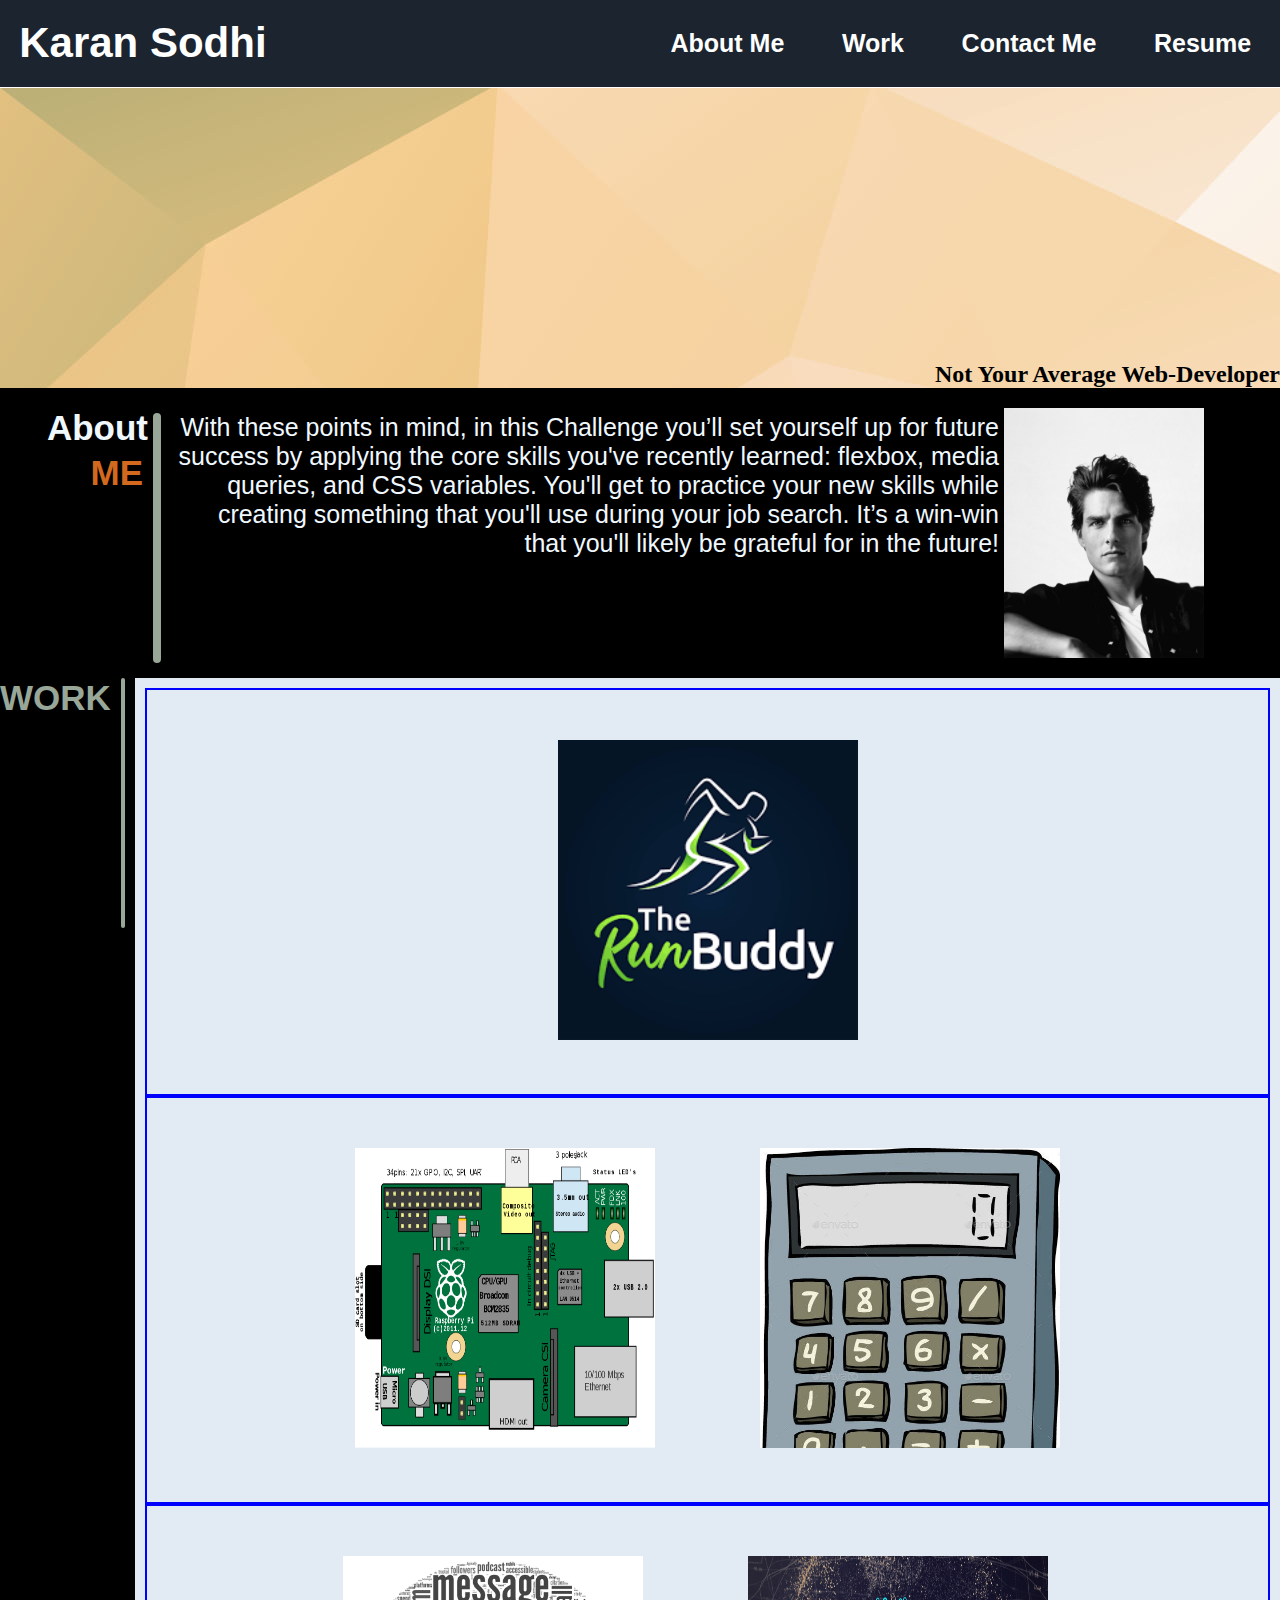
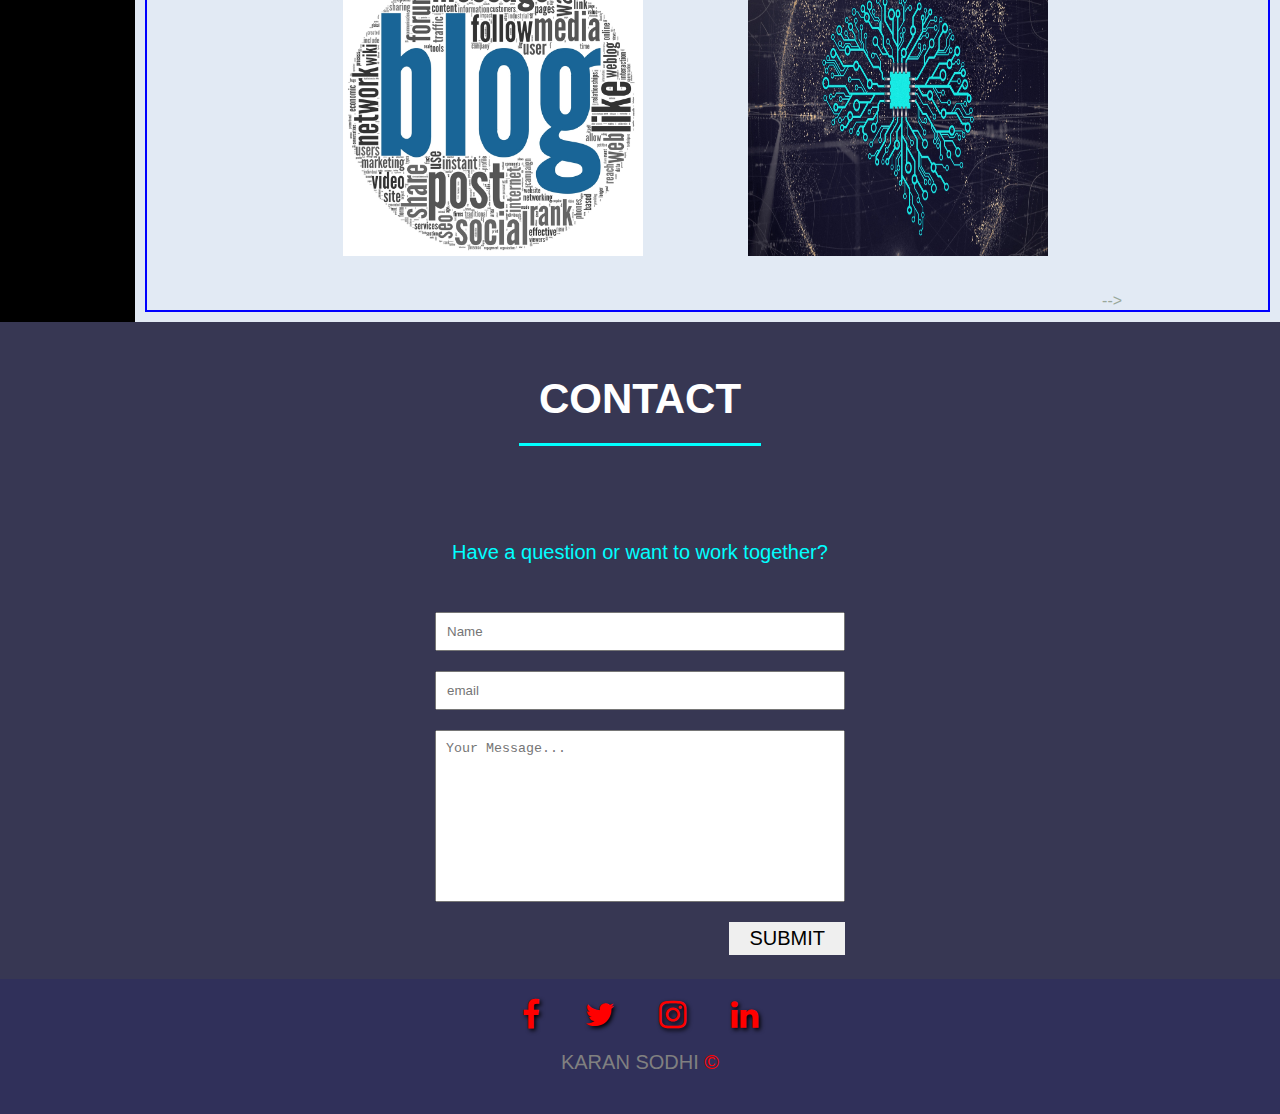
==== index.html @ 9d52601f "added images in work section" ====
<!DOCTYPE html>
<html lang="en">
<head>
    <meta charset="UTF-8">
    <meta http-equiv="X-UA-Compatible" content="IE=edge">
    <meta name="viewport" content="width=device-width, initial-scale=1.0">
    <title>Karan Sodhi</title>
    <link rel="stylesheet" href="https://cdnjs.cloudflare.com/ajax/libs/font-awesome/4.7.0/css/font-awesome.min.css">
    <link rel="stylesheet" href="assets/css/styles.css">

</head>
<body>
    <!--header section starts here-->
    <header>
        <h1 class="name">Karan Sodhi</h1>
        
        <!--hamburger menu which only shows up when in a small screen like a phone-->
        <a href="#" class="hamburger-menu">
            <span class="bar"></span>
            <span class="bar"></span>
            <span class="bar"></span>
        </a>

        <nav class="navbar-links">
            <ul>
                <li>
                    <a href="#aboutme" id="aboutme1">About Me</a>
                </li>
                <li> 
                    <a href="#work" id="work1">Work</a>
                </li>
                <li>
                    <a href="#contact" id="contact1">Contact Me</a>
                </li>
                <li>
                    <a href="#resume" id="resume1">Resume</a>
                </li>
            </ul>
        </nav>
    
    </header>

    <!--section where all the navigation parts will be-->
    <section class="flex-sections">

        <!--HERO IMAGE -->
        <div class="hero">
            <!--cool subtitle aligned on the bottom right corner 
            and becomes centered on small devices-->
            <h2>Not Your Average Web-Developer</h2>
            
        </div>

        <!--about-me segment-->
        
        
        <div class="bio-section" id="aboutme">
                
                <h2>About <span>ME</span></h2>
                
                <span class="vertical-border bio">

                </span>

                <div class="image_plus_bio">
                    <div class="bio-in-bio">
                        <p>
                            With these points in mind, in this Challenge you’ll set 
                            yourself up for future success by applying the core skills
                            you've recently learned: flexbox, media queries, and CSS
                            variables. You'll get to practice your new skills while 
                            creating something that you'll use during your job search. 
                            It’s a win-win that you'll likely be grateful for in the future!
                            </p>
                    </div>
                    <div class="image">
                        <img src="assets/image/tomcruise.png" 
                        alt="karan sodhi image"
                        height="250" width="200">
                    </div>
                </div>
            
        </div>
        
        
        
        <article class="work-flex-container" id="work">
            
            <h2>WORK </h2>
                
            <span class="vertical-border work"></span>

            <div class="work-images">

                <div>
                    <img src="assets/image/runbuddy.png" alt="image1" class="image1">
                </div>
                <div class="row-images">
                    <img src="assets/image/raspberry.png" alt="image1" class="smallImg">
                    <img src="assets/image/calculator.jpg" alt="image1" class="smallImg">
                   
                </div>
                <div class="row-images">
                    <img src="assets/image/blog.jpg" alt="image1" class="smallImg">
                    <img src="assets/image/AI.jpg" alt="image1" class="smallImg"> -->
                 
                </div>
          
            </div>

        </article> 

        
        <!--
        <article class="resume-flex-container" id="resume">
            <h2>RESUME</h2>
            <p>
                With these points in mind, in this Challenge you’ll set 
                yourself up for future success by applying the core skills
                you've recently learned: flexbox, media queries, and CSS
                variables. You'll get to practice your new skills while 
                creating something that you'll use during your job search. 
                It’s a win-win that you'll likely be grateful for in the future!
            </p>
        </article> -->

        <article class="contact-flex-container" id="contact"><!--contact-me segment-->
            <h2>CONTACT</h2>
            <div></div>
            <p>Have a question or want to work together?</p>
            
            
            <form action="" class="form-container form-contact">
                <input type="text" placeholder="Name">
                <input type="email" placeholder="email">
                <textarea name="message" style="resize: none;" id="message" cols="53" rows="10" placeholder="Your Message..."></textarea>
                <button class="submit">SUBMIT</button>   
            </form>
            
        </article>
    </section>

    <!--footer section starts here-->
    <footer>
        
        

        <div class="social-icons">
            <i class="fa fa-facebook" style="font-size: 32px;" ></i>
            <i class="fa fa-twitter" style="font-size: 32px;" ></i>
            <i class="fa fa-instagram" style="font-size: 32px;" ></i>
            <i class="fa fa-linkedin" style="font-size: 32px;" ></i>
        </div>

        <p>KARAN SODHI <span>©</span></p>
    </footer>

    <script src="assets/js/index.js"></script>
</body>
</html>
---- assets/css/styles.css ----
:root {
  --header-size: ;
}
* {
  padding: 0;
  margin: 0;
  box-sizing: border-box;
}
html {
  scroll-behavior: smooth;
}
body {
  background-color: black;
  color: #99a799;
  font-family: Helvetica;
}
/**HEADER STYLING BEGINS HERE!!!***/
header {
  display: flex;
  justify-content: space-between;
  background-color: #1b242f;
  color: white;
  align-items: center;
  position: sticky;
  top: 0;
  border-bottom: 1px solid white;
}
.name {
  font-size: 42px;
  padding: 1.2rem;
}
/**HAMBURGER-MENU GENERATION and STYLING**/
.hamburger-menu {
  display: none;
  width: 35px;
  height: 26px;
  position: absolute;
  top: 1.9rem;
  right: 1rem;
  flex-direction: column;
  justify-content: space-between;
}

.bar {
  height: 6px;
  width: 100%;
  background-color: white;
  border-radius: 10px;
}

.navbar-links ul {
  display: flex;
  margin: 0;
  padding: 0;
}
.navbar-links li {
  list-style: none;
  font-size: 25px;
}
.navbar-links a {
  text-decoration: none;
  color: white;
  display: block;
  padding: 1.8rem;
  font-weight: bolder;
}
.navbar-links li a:hover {
  color: #e31b6d;
}
.navbar {
  display: flex;
  flex-direction: column;
  background-color: grey;
  height: 15px;
  width: 20px;
}
.navbar-links li:active {
  color: green;
}

/**SECTIONS STYLING BEGINS HERE!!***/

.hero {
  background-image: url("../image/hero.jpg");
  height: 300px;
  display: flex;
  justify-content: flex-end;
  align-items: flex-end;
  width: 100%;
}

.hero h2 {
  color: #000000;
  font-family: papyrus;
}

.abt-me-flex-container {
  display: flex;
  padding: 20px;
  justify-content: space-between;
}

/**WORK SECTION STYLING!!!**/
.work-flex-container h2 {
  font-size: 35px;
  text-align: right;
  flex-basis: 13%;
}
.work-images {
  display: flex;
  justify-content: space-between;
  background: #e2eaf4;
  padding: 10px;
  flex-wrap: wrap;
}
.work-images > * {
  flex: 1 1 100%;
  border: 2px solid blue;
  text-align: center;
}

.image1,
.smallImg {
  width: 300px;
  height: 300px;
  margin: 50px;
}
.work-flex-container {
  scroll-margin-top: 95px;
  display: flex;
}

/**WORK SECTION STYLING ENDS HERE!!!***/
.contact-flex-container,
.resume-flex-container {
  height: 88vh;
  scroll-margin-top: 95px;
  display: flex;
  flex-flow: column;
  justify-content: center;
  background-color: #1b242f;
  color: white;
}
.flex-sections {
  display: flex;
  flex-direction: column;
  align-items: center;
}
.bio-section {
  display: flex;
  color: aliceblue;
  scroll-margin-top: 95px;
  justify-content: space-around;
  height: 100%;
  margin-top: 10px;
  padding: 10px;
  flex: 1;
}
.bio-section h2 {
  font-size: 35px;
  text-align: right;
  flex: 1;
}

.bio-section span {
  display: block;
  color: chocolate;
  margin: 5px;
}
.bio-in-bio {
  font-size: 25px;
  display: flex;
  justify-content: center;
  text-align: right;
  width: 75%;
  margin: 5px;
}
.image_plus_bio {
  display: flex;
  flex: 8;
  text-align: center;
}
.vertical-border {
  width: 8px;
  height: 250px;
  background-color: #99a799;
  margin: 0 10px 0 10px;
  border-radius: 10px;
}

/**contact styling begins here**/
.contact-flex-container {
  align-items: center;
  justify-content: space-around;
  background-color: #373753;
  height: 73vh;
  width: 100%;
}
.contact-flex-container h2 {
  font-size: 42px;
  margin-top: 10px;
  padding: 20px;
  border-bottom: 3px solid aqua;
}
.contact-flex-container p {
  color: aqua;
  font-size: 20px;
}
.form-contact {
  display: flex;
  flex-direction: column;
  align-items: flex-end;
}
.form-contact input,
textarea {
  margin-bottom: 20px;
  padding: 10px;
  width: 410px;
  display: block;
}
.form-container {
  text-align: center;
}
.submit {
  font-size: 20px;
  padding: 5px 20px 5px 20px;
  border: none;
}
.submit:hover {
  background-color: #e31b6d;
  color: white;
}

/**FOOTER STYLING**/
footer {
  text-align: center;
  height: 15vh;
  background-color: #30305a;
}

.fa {
  padding: 20px;
  color: red;
  text-shadow: 2px 2px 4px #000000;
}
footer p {
  color: grey;
  font-size: 20px;
}
footer span {
  color: red;
}
/***MEDIA QUERIES GO HERE!!!***/
@media (max-width: 940px) {
  .hamburger-menu {
    display: flex;
    color: yellow;
  }

  .navbar-links {
    width: 100%;
    display: none;
  }
  header {
    flex-direction: column;
    align-items: flex-start;
  }
  .navbar-links ul {
    flex-flow: column;
    width: 100%;
    text-align: center;
  }
  .navbar-links a {
    padding: 0.5rem 1rem;
  }
  .navbar-links.active {
    display: flex;
  }
}
@media (max-width: 850px) {
  .bio-section {
    width: 85%;
    flex-direction: column;
    align-items: center;
    padding: 20px;
  }
  .image_plus_bio p {
    text-align: center;
  }
  .bio-section h2 {
    font-size: 32px;
  }
  .bio-section > h2 > span {
    color: chocolate;
    display: inline-block;
  }
  .bio-section > span {
    height: 5px;
    width: 300px;
    background: #99a799;
  }
  .bio-section p {
    font-size: 20px;
    width: 80%;
  }
}
@media (max-width: 700px) {
  /*we will put the image and the bio in column direction**/

  .image_plus_bio {
    flex-direction: column;
    padding: 30px;
    text-align: center;
  }
  .image {
    order: 1;
    text-align: center;
    width: inherit;
  }
  .image img {
    height: 400px;
    width: 350px;
  }
  .bio-in-bio {
    order: 2;
    width: 400px;
    margin: 10px;
    text-align: center;
  }
}
@media (max-width: 610px) {
  .form-container {
    width: 80%;
  }

  .form-contact input,
  textarea {
    margin-bottom: 20px;
    padding: 10px;
    width: 100%;
  }
  .contact-flex-container p {
    font-size: 15px;
  }
  .contact-flex-container h2 {
    font-size: 35px;
  }
  .hero {
    justify-content: center;
  }
}
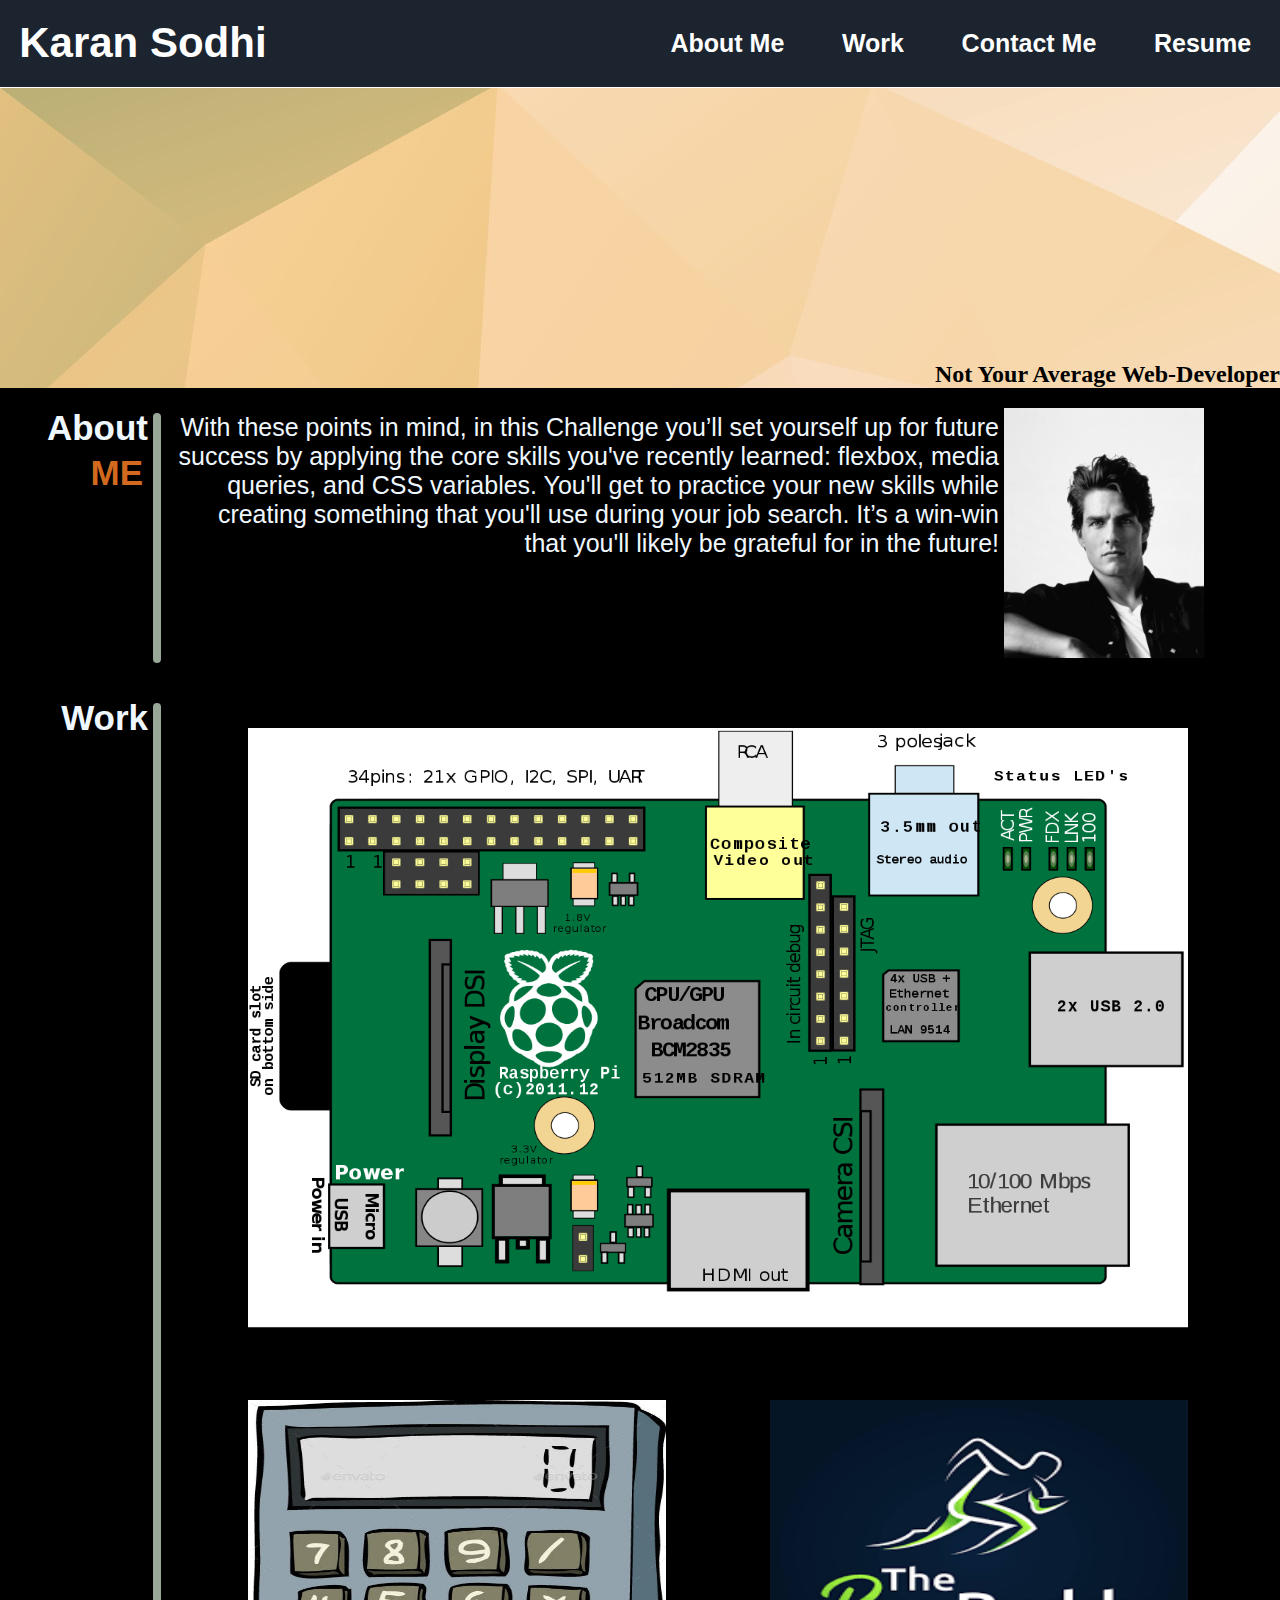
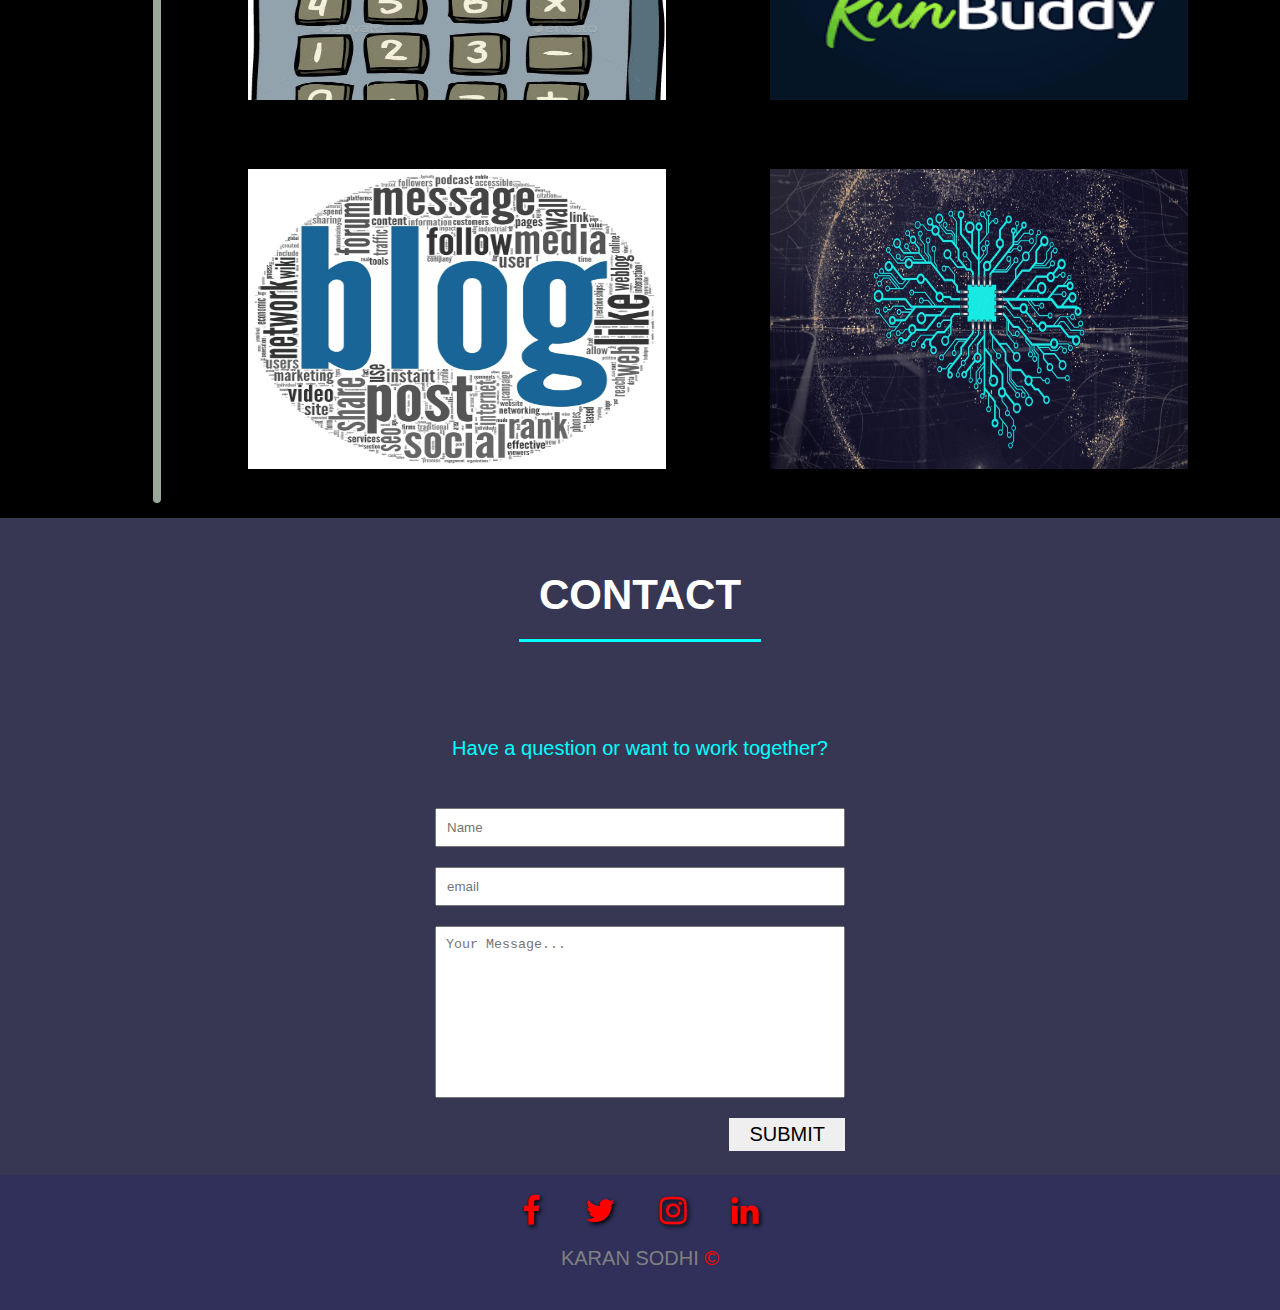
==== commit 7c01b4b0: "work section complete" ====
--- a/index.html
+++ b/index.html
@@ -84,25 +84,26 @@
         
         
         
-        <article class="work-flex-container" id="work">
+        <article class="work-section" id="work">
             
-            <h2>WORK </h2>
+            <h2>Work</h2>
                 
             <span class="vertical-border work"></span>
 
             <div class="work-images">
 
-                <div>
-                    <img src="assets/image/runbuddy.png" alt="image1" class="image1">
+                <div style="max-width: 1300px;">
+                    <img src="assets/image/raspberry.png" alt="image1" class="bigimage" >
                 </div>
-                <div class="row-images">
-                    <img src="assets/image/raspberry.png" alt="image1" class="smallImg">
-                    <img src="assets/image/calculator.jpg" alt="image1" class="smallImg">
-                   
+
+                <div class="row-images" >
+                    <img src="assets/image/calculator.jpg" alt="image1" class="smallImg" height="350" max-width="400" >
+                    <img src="assets/image/runbuddy.png" alt="image1" class="smallImg" height="350" max-width="400">
                 </div>
-                <div class="row-images">
-                    <img src="assets/image/blog.jpg" alt="image1" class="smallImg">
-                    <img src="assets/image/AI.jpg" alt="image1" class="smallImg"> -->
+
+                <div class="row-images" style=" border:2 px solid white">
+                    <img src="assets/image/blog.jpg" alt="image1" class="smallImg" height="350" width="300">
+                    <img src="assets/image/AI.jpg" alt="image1" class="smallImg" height="350" width="400"> 
                  
                 </div>
           
--- a/assets/css/styles.css
+++ b/assets/css/styles.css
@@ -99,54 +99,9 @@
   padding: 20px;
   justify-content: space-between;
 }
-
-/**WORK SECTION STYLING!!!**/
-.work-flex-container h2 {
-  font-size: 35px;
-  text-align: right;
-  flex-basis: 13%;
-}
-.work-images {
-  display: flex;
-  justify-content: space-between;
-  background: #e2eaf4;
-  padding: 10px;
-  flex-wrap: wrap;
-}
-.work-images > * {
-  flex: 1 1 100%;
-  border: 2px solid blue;
-  text-align: center;
-}
-
-.image1,
-.smallImg {
-  width: 300px;
-  height: 300px;
-  margin: 50px;
-}
-.work-flex-container {
-  scroll-margin-top: 95px;
-  display: flex;
-}
-
-/**WORK SECTION STYLING ENDS HERE!!!***/
-.contact-flex-container,
-.resume-flex-container {
-  height: 88vh;
-  scroll-margin-top: 95px;
-  display: flex;
-  flex-flow: column;
-  justify-content: center;
-  background-color: #1b242f;
-  color: white;
-}
-.flex-sections {
-  display: flex;
-  flex-direction: column;
-  align-items: center;
-}
-.bio-section {
+/**about me styling goes here**/
+.bio-section,
+.work-section {
   display: flex;
   color: aliceblue;
   scroll-margin-top: 95px;
@@ -156,18 +111,21 @@
   padding: 10px;
   flex: 1;
 }
-.bio-section h2 {
+.bio-section h2,
+.work-section h2 {
   font-size: 35px;
   text-align: right;
   flex: 1;
 }
 
-.bio-section span {
+.bio-section span,
+.work-section span {
   display: block;
   color: chocolate;
   margin: 5px;
 }
-.bio-in-bio {
+.bio-in-bio,
+.work-images:first-child {
   font-size: 25px;
   display: flex;
   justify-content: center;
@@ -175,7 +133,8 @@
   width: 75%;
   margin: 5px;
 }
-.image_plus_bio {
+.image_plus_bio,
+.work-images {
   display: flex;
   flex: 8;
   text-align: center;
@@ -186,6 +145,58 @@
   background-color: #99a799;
   margin: 0 10px 0 10px;
   border-radius: 10px;
+}
+
+/***/
+
+/**WORK SECTION STYLING!!!**/
+
+.work-flex-container h2 {
+  color: #b7d607;
+}
+
+.work-images {
+  flex-wrap: wrap;
+}
+.work-images > * {
+  flex: 1 1 100%;
+  padding: 30px;
+}
+
+.row-images {
+  display: flex;
+  flex-wrap: wrap;
+  justify-content: space-around;
+}
+.smallImg {
+  max-width: 100%;
+  height: 300px;
+  width: 40%;
+}
+.bigimage {
+  max-width: 100%;
+  height: 600px;
+  width: 90%;
+}
+
+.work-section span {
+  height: 1400px;
+}
+/**WORK SECTION STYLING ENDS HERE!!!***/
+.contact-flex-container,
+.resume-flex-container {
+  height: 88vh;
+  scroll-margin-top: 95px;
+  display: flex;
+  flex-flow: column;
+  justify-content: center;
+  background-color: #1b242f;
+  color: white;
+}
+.flex-sections {
+  display: flex;
+  flex-direction: column;
+  align-items: center;
 }
 
 /**contact styling begins here**/
@@ -277,8 +288,9 @@
     display: flex;
   }
 }
-@media (max-width: 850px) {
-  .bio-section {
+@media (max-width: 920px) {
+  .bio-section,
+  .work-section {
     width: 85%;
     flex-direction: column;
     align-items: center;
@@ -294,7 +306,8 @@
     color: chocolate;
     display: inline-block;
   }
-  .bio-section > span {
+  .bio-section > span,
+  .work-section > span {
     height: 5px;
     width: 300px;
     background: #99a799;
@@ -326,6 +339,11 @@
     width: 400px;
     margin: 10px;
     text-align: center;
+  }
+  .smallImg,
+  .bigimage {
+    height: 400px;
+    width: 350px;
   }
 }
 @media (max-width: 610px) {
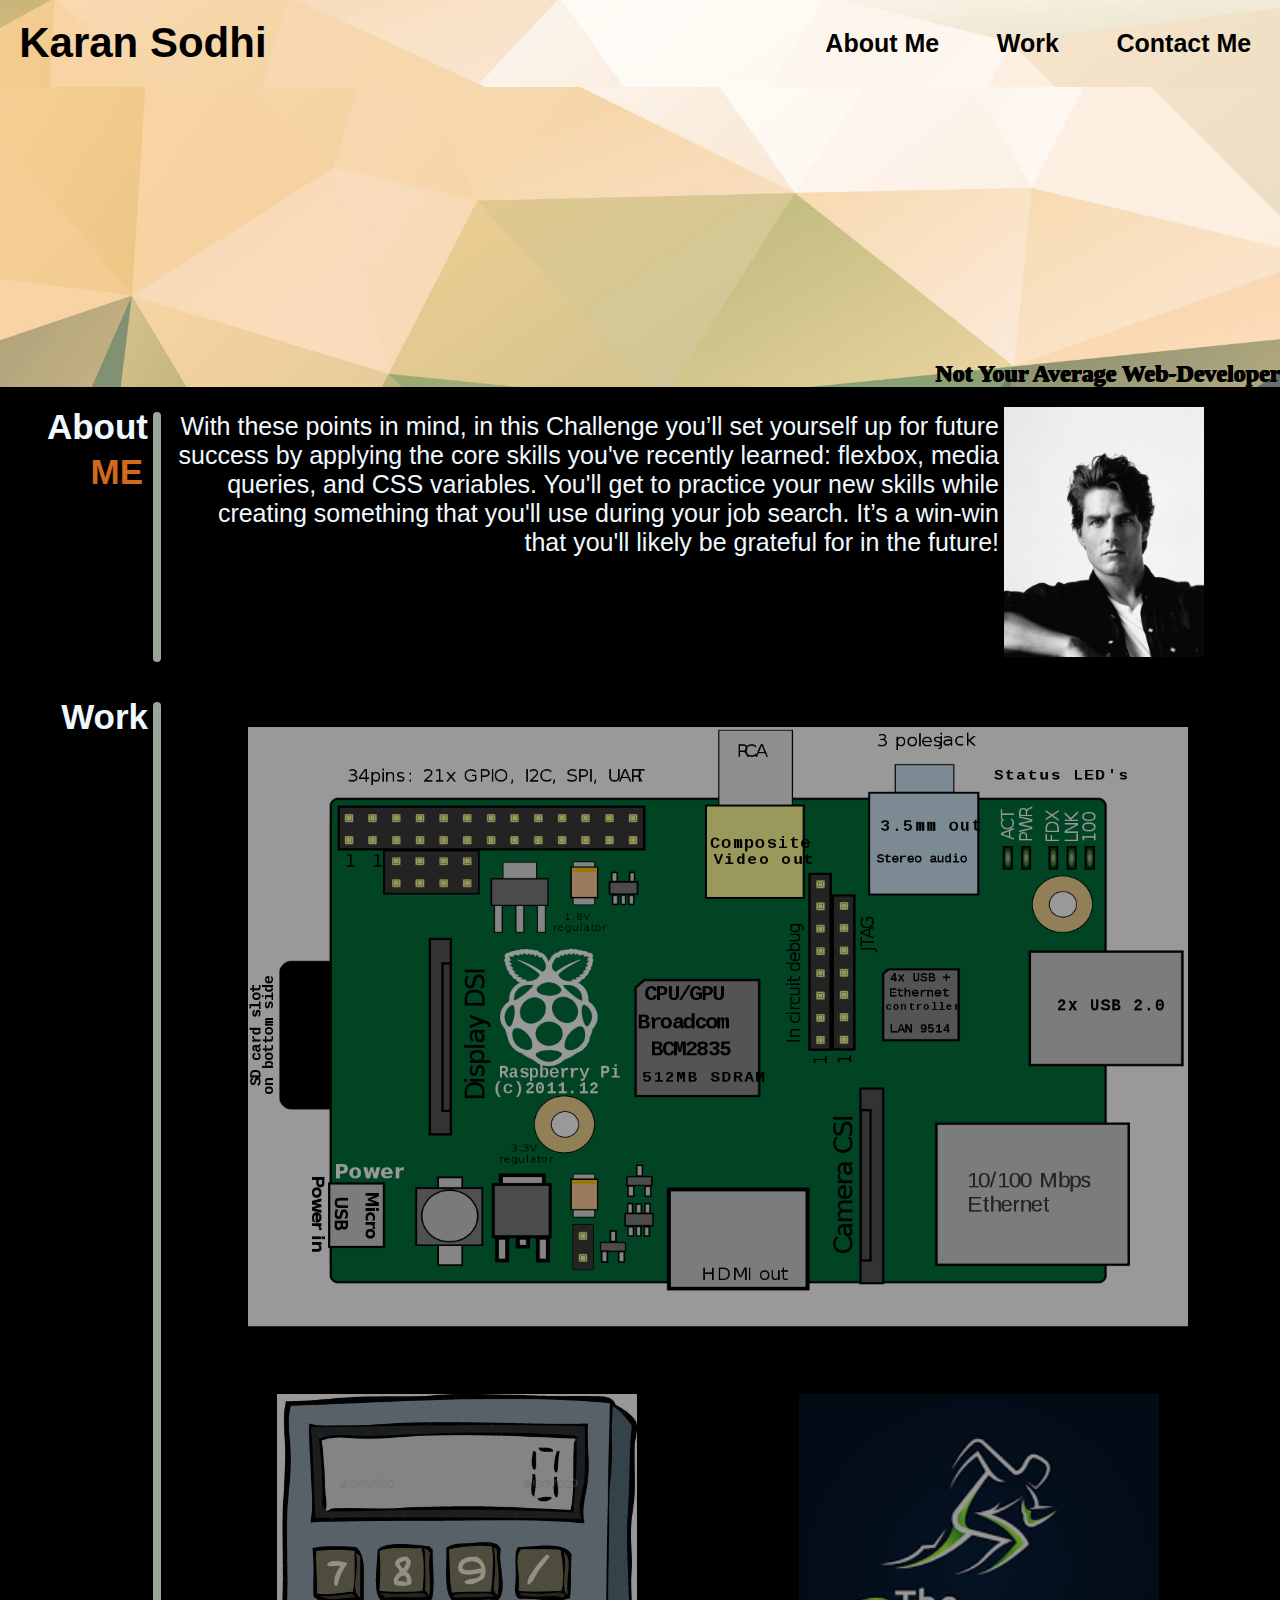
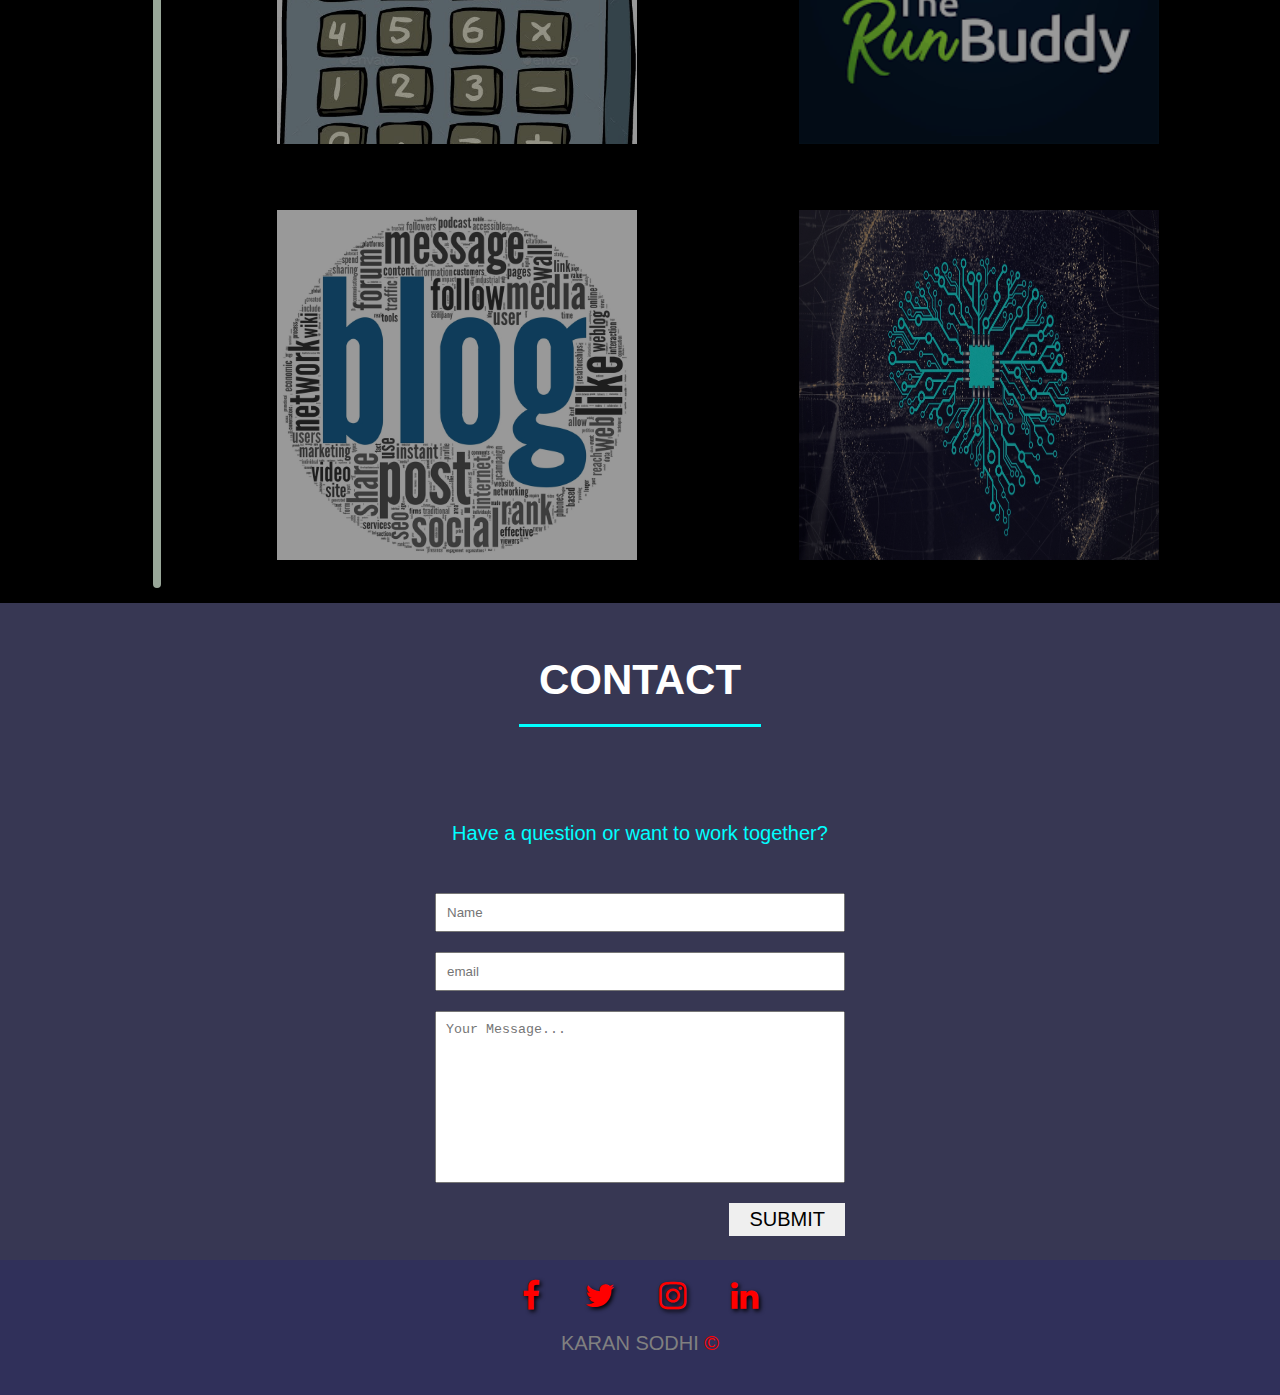
==== commit 98a6214a: "work section complete and commented the whole project" ====
--- a/index.html
+++ b/index.html
@@ -4,7 +4,8 @@
     <meta charset="UTF-8">
     <meta http-equiv="X-UA-Compatible" content="IE=edge">
     <meta name="viewport" content="width=device-width, initial-scale=1.0">
-    <title>Karan Sodhi</title>
+    <title>Karan Sodhi - Portfolio</title>
+    <link rel="shortcut icon" href="assets/icons/favicon.ico" type="image/x-icon">
     <link rel="stylesheet" href="https://cdnjs.cloudflare.com/ajax/libs/font-awesome/4.7.0/css/font-awesome.min.css">
     <link rel="stylesheet" href="assets/css/styles.css">
 
@@ -21,6 +22,8 @@
             <span class="bar"></span>
         </a>
 
+        <!--this section is displayed until the user screen turns small and
+        is presented with a hamburger menu instead-->
         <nav class="navbar-links">
             <ul>
                 <li>
@@ -32,9 +35,7 @@
                 <li>
                     <a href="#contact" id="contact1">Contact Me</a>
                 </li>
-                <li>
-                    <a href="#resume" id="resume1">Resume</a>
-                </li>
+            
             </ul>
         </nav>
     
@@ -57,7 +58,8 @@
         <div class="bio-section" id="aboutme">
                 
                 <h2>About <span>ME</span></h2>
-                
+                <!--this span is a vertical border differntiates the content 
+                from their respective heading-->
                 <span class="vertical-border bio">
 
                 </span>
@@ -83,54 +85,57 @@
         </div>
         
         
-        
+        <!--This section lists all the projects and when clicked 
+        it takes the client to external page-->
         <article class="work-section" id="work">
             
             <h2>Work</h2>
                 
             <span class="vertical-border work"></span>
 
-            <div class="work-images">
+            <div class="work-images" >
 
-                <div style="max-width: 1300px;">
-                    <img src="assets/image/raspberry.png" alt="image1" class="bigimage" >
+                <div style="max-width: 1300px;" class="bigImage">
+                    <a href="./linkToWork.html">
+                        <img src="assets/image/raspberry.png" alt="image1" class="bigimage" >
+                        
+                    </a>
                 </div>
 
-                <div class="row-images" >
-                    <img src="assets/image/calculator.jpg" alt="image1" class="smallImg" height="350" max-width="400" >
-                    <img src="assets/image/runbuddy.png" alt="image1" class="smallImg" height="350" max-width="400">
+                <div class="row-images" id="first-row">
+                    <a href="./linkToWork.html" >
+                        <img src="assets/image/calculator.jpg" alt="image1" class="smallImg" height="350" width="400" >
+                    </a>
+                    <a href="https://kkkaran.github.io/RunBuddy2.0/">
+                        <img src="assets/image/runbuddy.png" alt="image1" class="smallImg" height="350" width="400">
+                    </a>
+                    
                 </div>
 
                 <div class="row-images" style=" border:2 px solid white">
-                    <img src="assets/image/blog.jpg" alt="image1" class="smallImg" height="350" width="300">
-                    <img src="assets/image/AI.jpg" alt="image1" class="smallImg" height="350" width="400"> 
+                    <a href="./linkToWork.html">
+                        <img src="assets/image/blog.jpg" alt="image1" class="smallImg" height="350"width="400">
+                    </a>
+                    
+                    <a href="./linkToWork.html">
+                        <img src="assets/image/AI.jpg" alt="image1" class="smallImg" height="350"width="400"> 
+                    </a>
+                    
                  
                 </div>
           
             </div>
 
-        </article> 
+        </article>
 
-        
-        <!--
-        <article class="resume-flex-container" id="resume">
-            <h2>RESUME</h2>
-            <p>
-                With these points in mind, in this Challenge you’ll set 
-                yourself up for future success by applying the core skills
-                you've recently learned: flexbox, media queries, and CSS
-                variables. You'll get to practice your new skills while 
-                creating something that you'll use during your job search. 
-                It’s a win-win that you'll likely be grateful for in the future!
-            </p>
-        </article> -->
-
-        <article class="contact-flex-container" id="contact"><!--contact-me segment-->
+        <!--contact-me segment-->
+        <article class="contact-flex-container" id="contact">
             <h2>CONTACT</h2>
             <div></div>
             <p>Have a question or want to work together?</p>
             
-            
+            <!--Form where clients give their info and the user gets back to them
+            Not funtional only for display-->
             <form action="" class="form-container form-contact">
                 <input type="text" placeholder="Name">
                 <input type="email" placeholder="email">
@@ -143,10 +148,9 @@
 
     <!--footer section starts here-->
     <footer>
-        
-        
-
         <div class="social-icons">
+            <!--List of the social apps icons, currently no link working on them
+                  Just for display!!-->
             <i class="fa fa-facebook" style="font-size: 32px;" ></i>
             <i class="fa fa-twitter" style="font-size: 32px;" ></i>
             <i class="fa fa-instagram" style="font-size: 32px;" ></i>
@@ -156,6 +160,7 @@
         <p>KARAN SODHI <span>©</span></p>
     </footer>
 
+    <!--Link to the external js file-->
     <script src="assets/js/index.js"></script>
 </body>
 </html>--- a/assets/css/styles.css
+++ b/assets/css/styles.css
@@ -1,6 +1,3 @@
-:root {
-  --header-size: ;
-}
 * {
   padding: 0;
   margin: 0;
@@ -8,6 +5,8 @@
 }
 html {
   scroll-behavior: smooth;
+  /*this above is for smooth scrolling instead of 
+  just shifting to that section*/
 }
 body {
   background-color: black;
@@ -19,11 +18,16 @@
   display: flex;
   justify-content: space-between;
   background-color: #1b242f;
-  color: white;
+  color: black;
   align-items: center;
   position: sticky;
   top: 0;
-  border-bottom: 1px solid white;
+  background-image: url("../image/hero.jpg");
+  background-size: cover;
+  background-position: center;
+  background-attachment: fixed;
+  background-position: 80%;
+  z-index: 10; /*This is so the title is always over the images*/
 }
 .name {
   font-size: 42px;
@@ -40,11 +44,11 @@
   flex-direction: column;
   justify-content: space-between;
 }
-
+/*hamburger menu only shows up for phone size screens*/
 .bar {
   height: 6px;
   width: 100%;
-  background-color: white;
+  background-color: black;
   border-radius: 10px;
 }
 
@@ -59,7 +63,7 @@
 }
 .navbar-links a {
   text-decoration: none;
-  color: white;
+  color: black;
   display: block;
   padding: 1.8rem;
   font-weight: bolder;
@@ -82,16 +86,23 @@
 
 .hero {
   background-image: url("../image/hero.jpg");
+  background-size: cover;
+  background-position: center;
+  background-attachment: fixed;
+  background-position: 80%;
   height: 300px;
   display: flex;
   justify-content: flex-end;
   align-items: flex-end;
   width: 100%;
+  background-position: center;
+  background-size: cover;
 }
 
 .hero h2 {
   color: #000000;
   font-family: papyrus;
+  text-shadow: 0px 1px, 1px 0px, 1px 0px;
 }
 
 .abt-me-flex-container {
@@ -146,9 +157,6 @@
   margin: 0 10px 0 10px;
   border-radius: 10px;
 }
-
-/***/
-
 /**WORK SECTION STYLING!!!**/
 
 .work-flex-container h2 {
@@ -156,31 +164,55 @@
 }
 
 .work-images {
-  flex-wrap: wrap;
+  flex-wrap: wrap; /*the images automatically come down and
+   we dont have to use flex-direct-column*/
+  justify-content: center;
 }
 .work-images > * {
   flex: 1 1 100%;
   padding: 30px;
 }
 
+#first-row h3 {
+  position: absolute;
+  right: 93px;
+  bottom: 40px;
+  color: #30305a;
+  background: #b7d607;
+}
 .row-images {
   display: flex;
   flex-wrap: wrap;
   justify-content: space-around;
 }
-.smallImg {
+.row-images a {
   max-width: 100%;
-  height: 300px;
-  width: 40%;
+  width: 450px;
+  height: 350px;
+  display: block;
+  margin: 3px;
+}
+.row-images img {
+  width: 80%;
+  opacity: 0.6; /*the images are set to little dimmer by default
+  only when active theor opacity turns 1
+  */
 }
 .bigimage {
   max-width: 100%;
   height: 600px;
   width: 90%;
+  opacity: 0.6;
+}
+
+img:hover {
+  opacity: 1;
 }
 
 .work-section span {
-  height: 1400px;
+  height: auto; /*size of the vertical border is 
+  set to auto that will chnage dynamically with the 
+  work section height increasing as we shrink the screen*/
 }
 /**WORK SECTION STYLING ENDS HERE!!!***/
 .contact-flex-container,
@@ -262,6 +294,12 @@
   color: red;
 }
 /***MEDIA QUERIES GO HERE!!!***/
+@media (max-width: 1131) {
+  .work-section span {
+    height: 2010px;
+    background: chartreuse;
+  }
+}
 @media (max-width: 940px) {
   .hamburger-menu {
     display: flex;
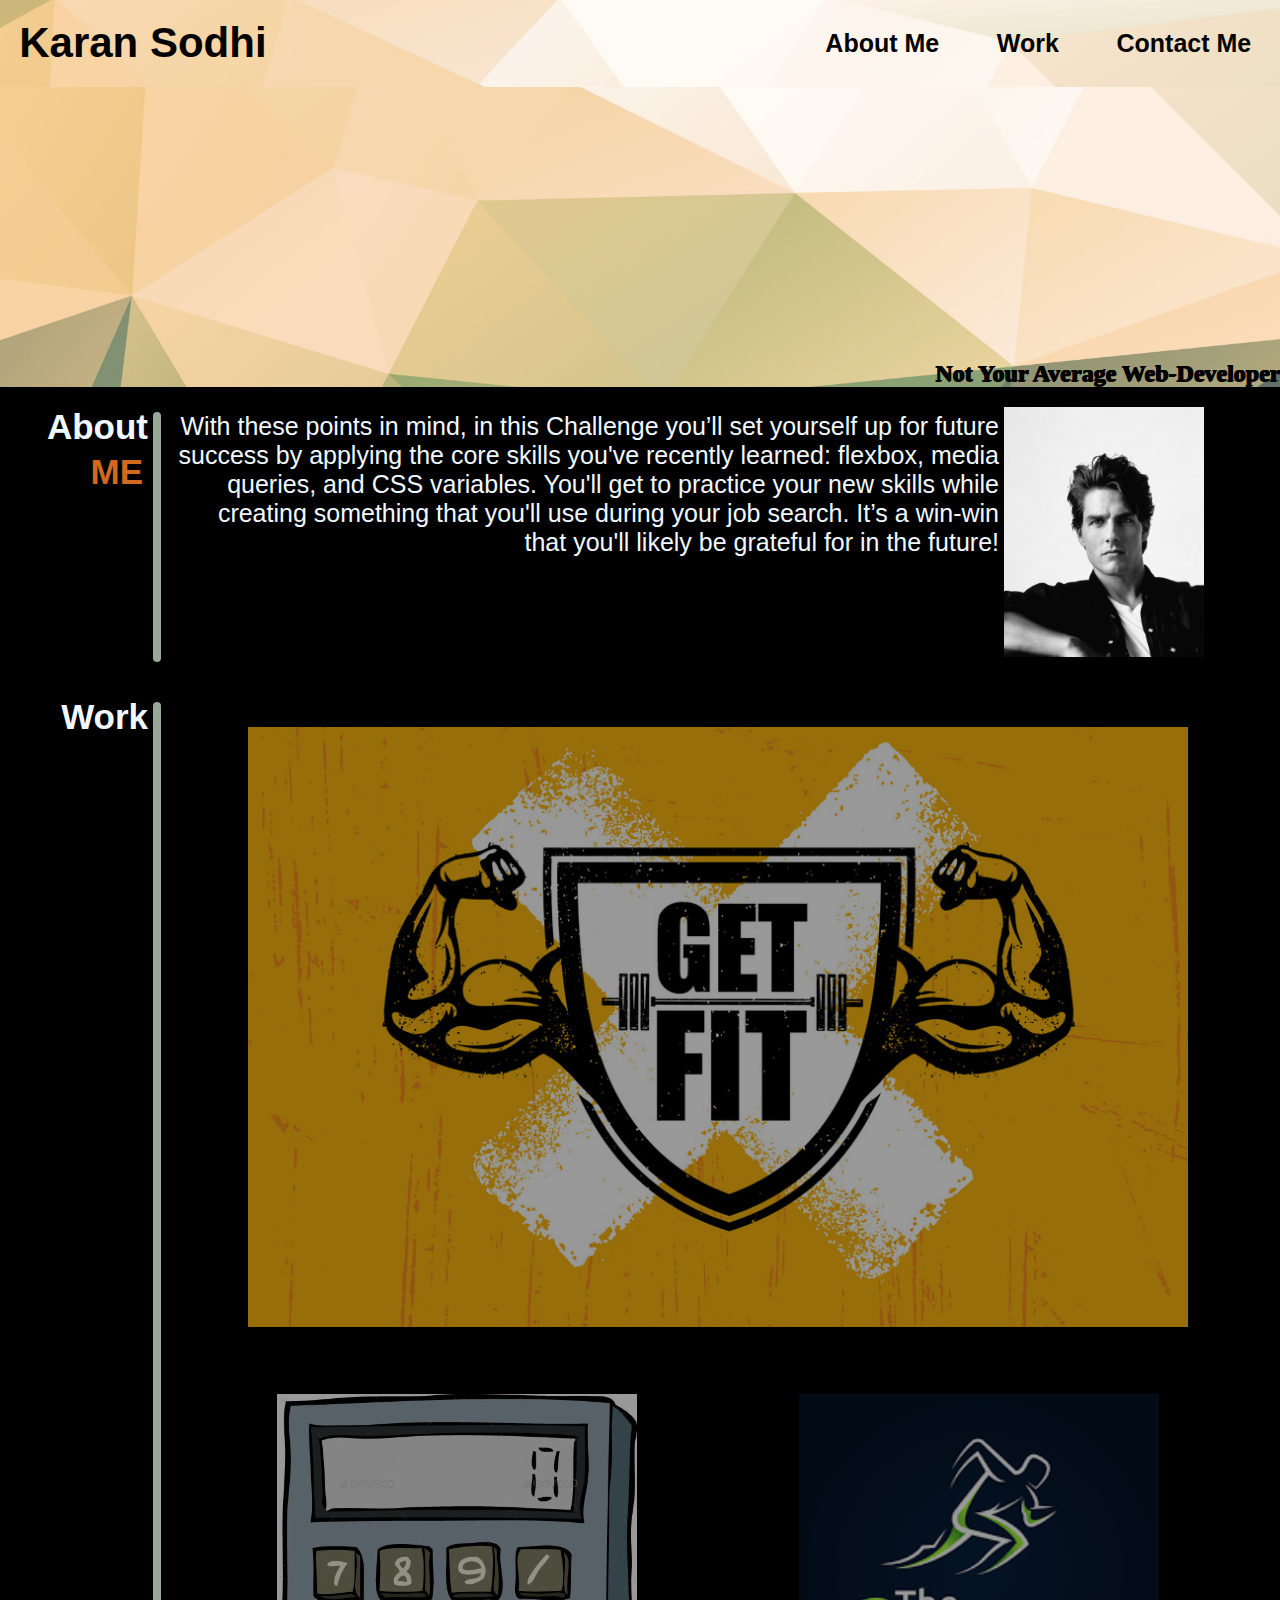
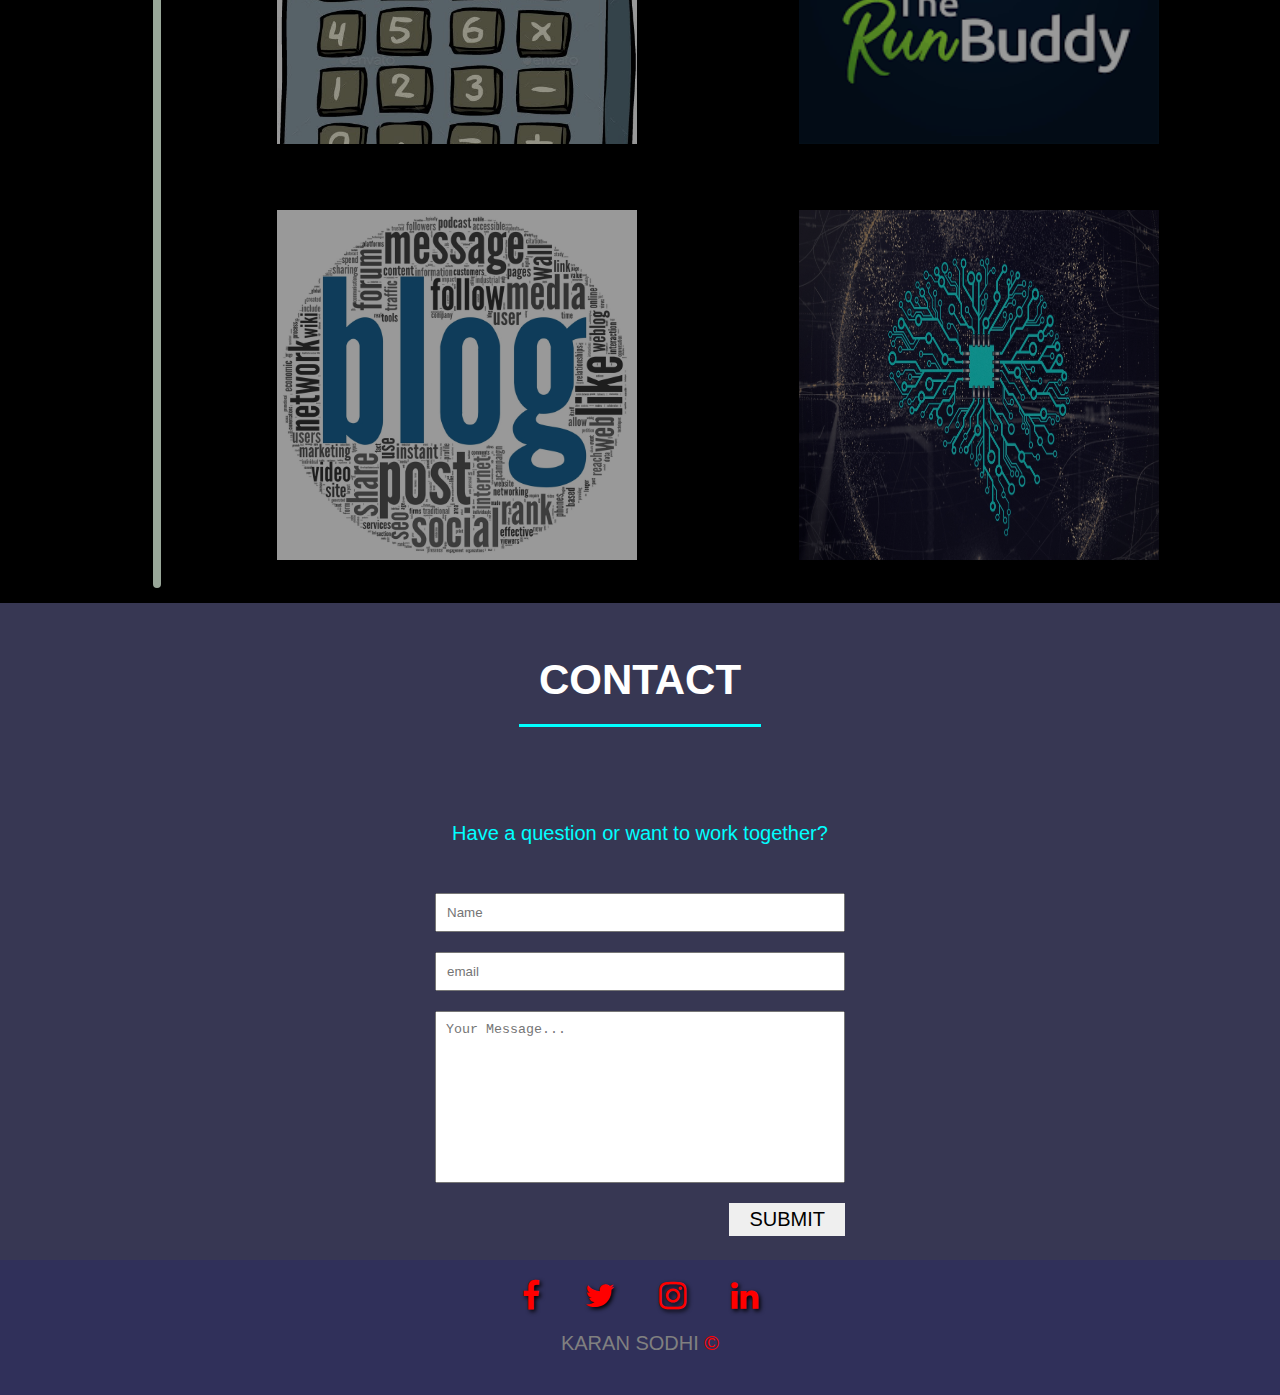
==== commit 6aee3939: "image and link updated" ====
--- a/index.html
+++ b/index.html
@@ -96,8 +96,8 @@
             <div class="work-images" >
 
                 <div style="max-width: 1300px;" class="bigImage">
-                    <a href="./linkToWork.html">
-                        <img src="assets/image/raspberry.png" alt="image1" class="bigimage" >
+                    <a href="https://kkkaran.github.io/Get-Fit-App">
+                        <img src="assets/image/getfit.PNG" alt="image1" class="bigimage" >
                         
                     </a>
                 </div>
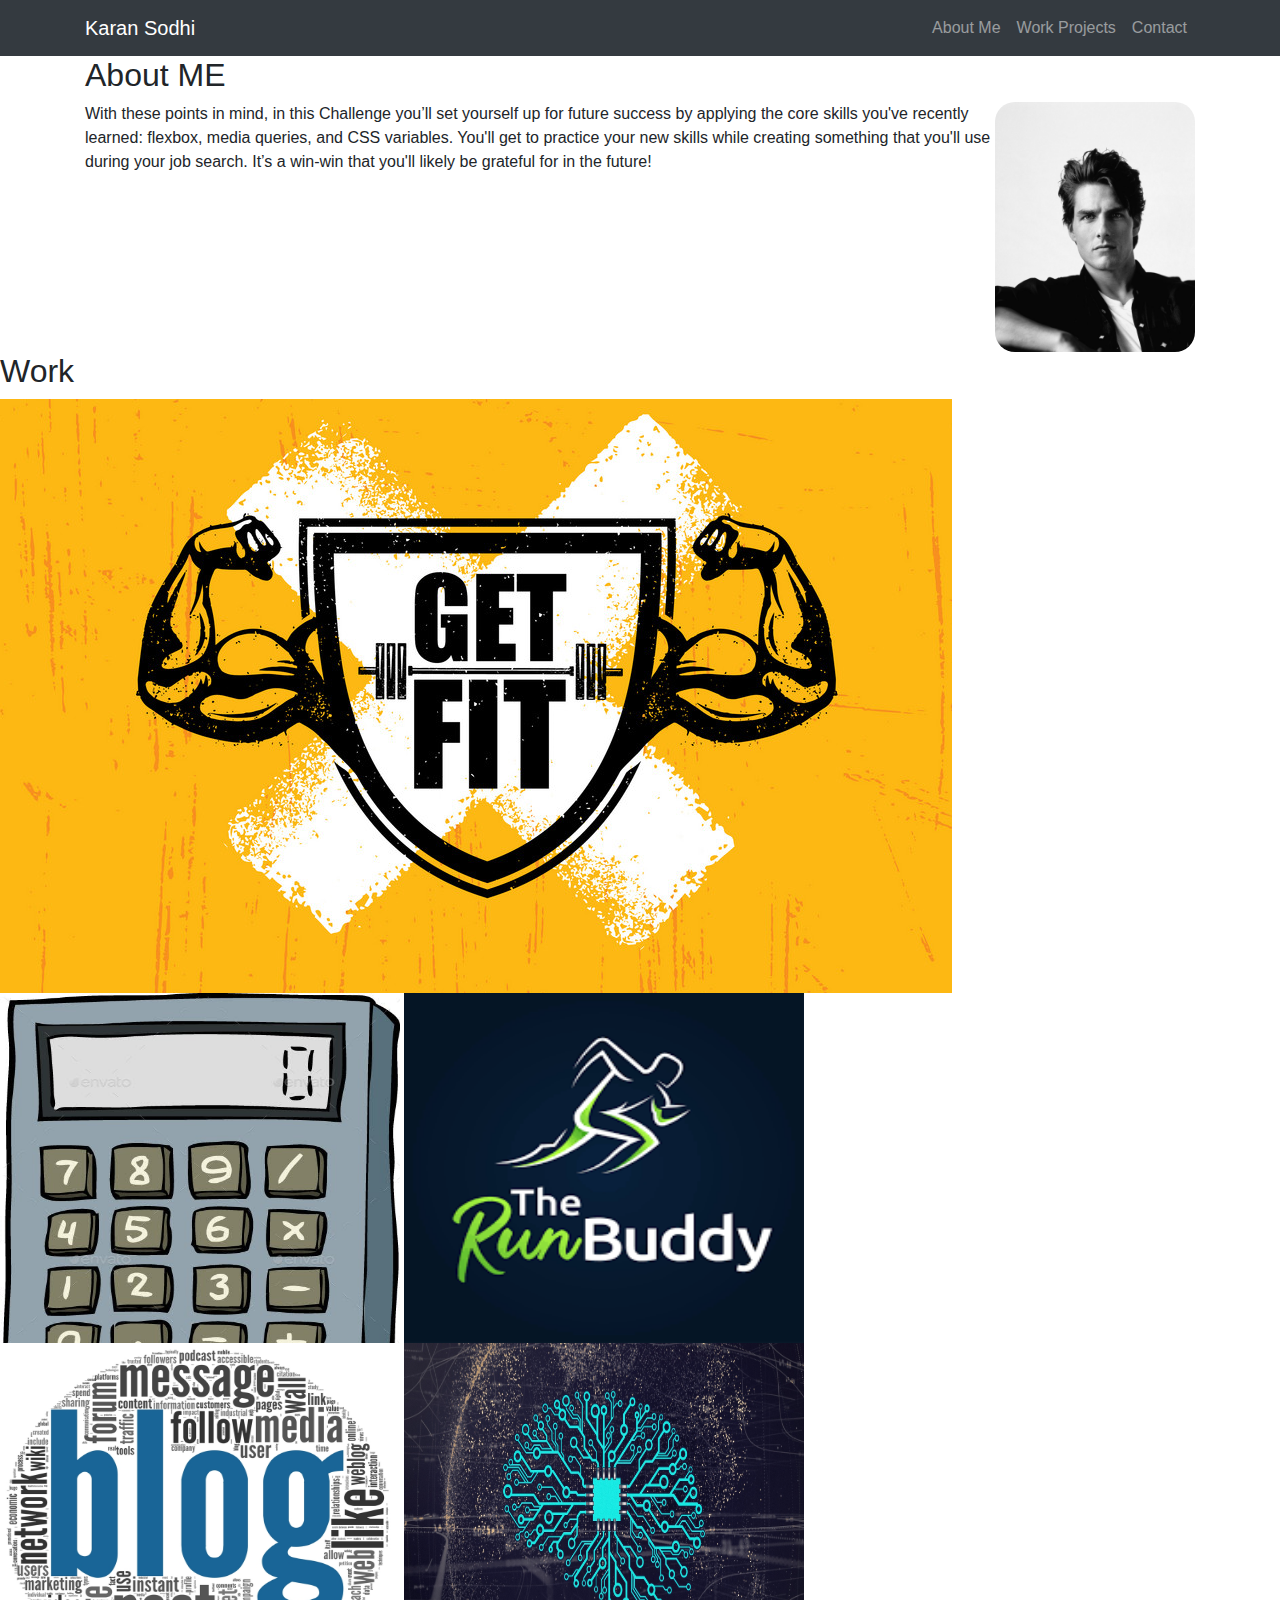
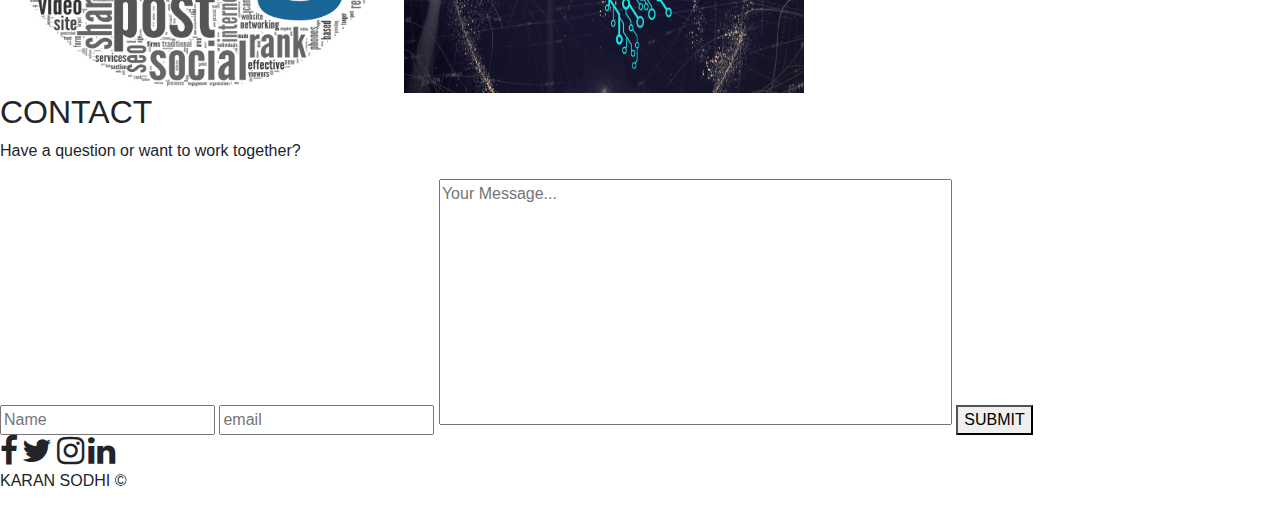
==== commit 365c3ef7: "navbar and bio section done" ====
--- a/index.html
+++ b/index.html
@@ -5,66 +5,64 @@
     <meta http-equiv="X-UA-Compatible" content="IE=edge">
     <meta name="viewport" content="width=device-width, initial-scale=1.0">
     <title>Karan Sodhi - Portfolio</title>
+    <link rel="stylesheet" href="https://stackpath.bootstrapcdn.com/bootstrap/4.4.1/css/bootstrap.min.css" 
+                            integrity="sha384-Vkoo8x4CGsO3+Hhxv8T/Q5PaXtkKtu6ug5TOeNV6gBiFeWPGFN9MuhOf23Q9Ifjh" 
+                            crossorigin="anonymous">
     <link rel="shortcut icon" href="assets/icons/favicon.ico" type="image/x-icon">
     <link rel="stylesheet" href="https://cdnjs.cloudflare.com/ajax/libs/font-awesome/4.7.0/css/font-awesome.min.css">
-    <link rel="stylesheet" href="assets/css/styles.css">
+    <link rel="stylesheet" href="assets/css/style.css">
 
 </head>
 <body>
-    <!--header section starts here-->
-    <header>
-        <h1 class="name">Karan Sodhi</h1>
-        
-        <!--hamburger menu which only shows up when in a small screen like a phone-->
-        <a href="#" class="hamburger-menu">
-            <span class="bar"></span>
-            <span class="bar"></span>
-            <span class="bar"></span>
-        </a>
+    <!--navbar section starts here-->
+    <nav class="navbar navbar-expand-lg bg-dark navbar-dark">
+        <div class="container">
+            <a href="#" class="navbar-brand">Karan Sodhi</a>
+            <button class="navbar-toggler" type="button" data-toggle="collapse" data-target="#navmenu">
+                <span class="navbar-toggler-icon"></span>
+            </button>
 
-        <!--this section is displayed until the user screen turns small and
-        is presented with a hamburger menu instead-->
-        <nav class="navbar-links">
-            <ul>
-                <li>
-                    <a href="#aboutme" id="aboutme1">About Me</a>
-                </li>
-                <li> 
-                    <a href="#work" id="work1">Work</a>
-                </li>
-                <li>
-                    <a href="#contact" id="contact1">Contact Me</a>
-                </li>
-            
-            </ul>
-        </nav>
-    
-    </header>
-
+            <div class="collapse navbar-collapse " id="navmenu">
+                <ul class="navbar-nav ml-auto">
+                    <li class="nav-item">
+                        <a href="#aboutme" class="nav-link first">About Me</a>
+                    </li>
+                    <li class="nav-item">
+                        <a href="#work" class="nav-link">Work Projects</a>
+                    </li>
+                    <li class="nav-item">
+                        <a href="#contact" class="nav-link">Contact</a>
+                    </li>
+                </ul>
+            </div>
+        </div>
+    </nav>
     <!--section where all the navigation parts will be-->
-    <section class="flex-sections">
+    <section class="d-flex flex-column">
 
         <!--HERO IMAGE -->
-        <div class="hero">
-            <!--cool subtitle aligned on the bottom right corner 
-            and becomes centered on small devices-->
-            <h2>Not Your Average Web-Developer</h2>
+        <!-- <div class="hero bg-dark text-light">
+            cool subtitle aligned on the bottom right corner 
+            and becomes centered on small devices
+            <div class="container text-center text-md-right">
+                <h4 class="">Not Your Average Web-Developer</h4>
+            </div>
             
-        </div>
+        </div> -->
 
         <!--about-me segment-->
         
         
-        <div class="bio-section" id="aboutme">
-                
-                <h2>About <span>ME</span></h2>
+        <div class="bio-section text-center text-sm-left" id="aboutme">
+                <div class="container">
+                    <h2>About <span>ME</span></h2>
                 <!--this span is a vertical border differntiates the content 
                 from their respective heading-->
                 <span class="vertical-border bio">
 
                 </span>
 
-                <div class="image_plus_bio">
+                <div class="d-flex flex-column flex-sm-row ">
                     <div class="bio-in-bio">
                         <p>
                             With these points in mind, in this Challenge you’ll set 
@@ -75,11 +73,12 @@
                             It’s a win-win that you'll likely be grateful for in the future!
                             </p>
                     </div>
-                    <div class="image">
+                    <div class="image_plus_bios">
                         <img src="assets/image/tomcruise.png" 
                         alt="karan sodhi image"
                         height="250" width="200">
                     </div>
+                </div>
                 </div>
             
         </div>
@@ -161,6 +160,10 @@
     </footer>
 
     <!--Link to the external js file-->
+    <script src="https://code.jquery.com/jquery-3.4.1.slim.min.js" integrity="sha384-J6qa4849blE2+poT4WnyKhv5vZF5SrPo0iEjwBvKU7imGFAV0wwj1yYfoRSJoZ+n" crossorigin="anonymous"></script>
+    <script src="https://cdn.jsdelivr.net/npm/popper.js@1.16.0/dist/umd/popper.min.js" integrity="sha384-Q6E9RHvbIyZFJoft+2mJbHaEWldlvI9IOYy5n3zV9zzTtmI3UksdQRVvoxMfooAo" crossorigin="anonymous"></script>
+    <script src="https://stackpath.bootstrapcdn.com/bootstrap/4.4.1/js/bootstrap.min.js" integrity="sha384-wfSDF2E50Y2D1uUdj0O3uMBJnjuUD4Ih7YwaYd1iqfktj0Uod8GCExl3Og8ifwB6" crossorigin="anonymous"></script>
+
     <script src="assets/js/index.js"></script>
 </body>
 </html>--- a/assets/css/style.css
+++ b/assets/css/style.css
@@ -0,0 +1,10 @@
+.image_plus_bios img {
+  border-radius: 20px;
+}
+
+@media (max-width: 576px) {
+  .image_plus_bios img {
+    height: 334px;
+    width: 318px;
+  }
+}
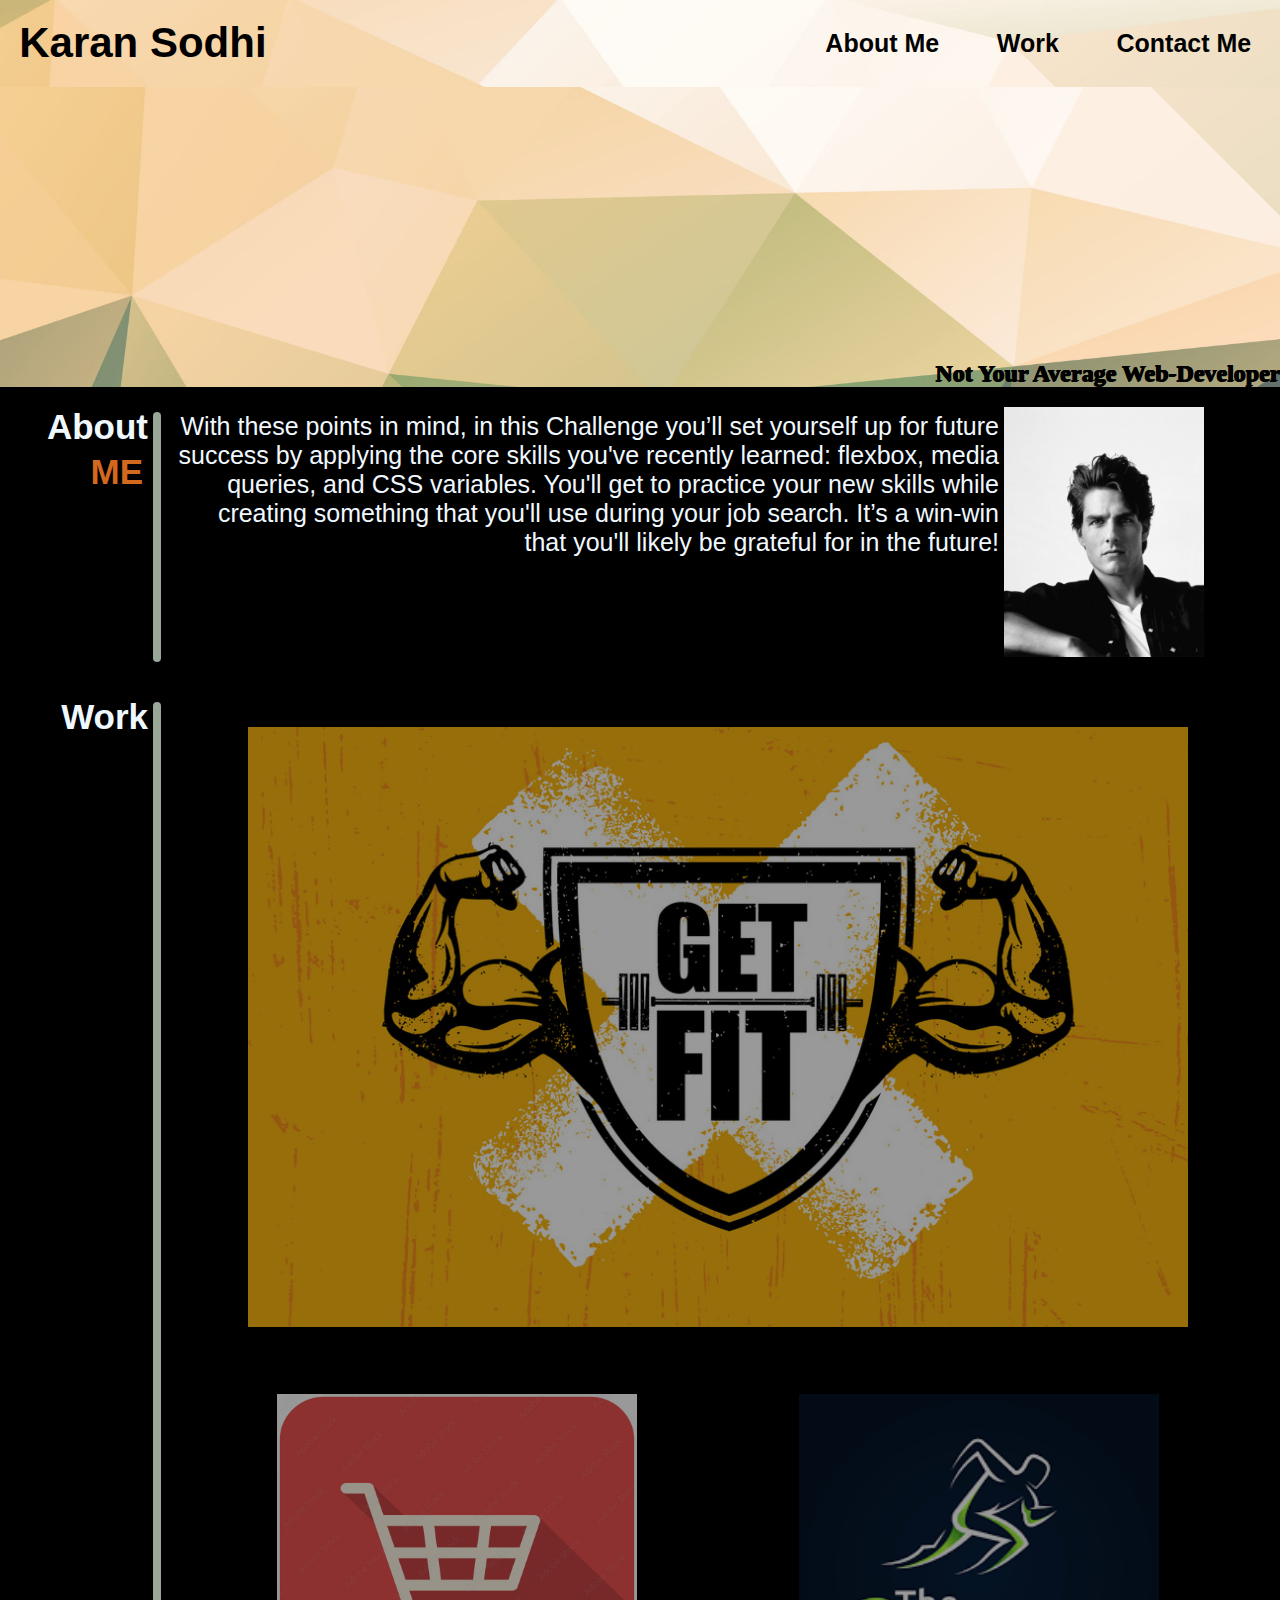
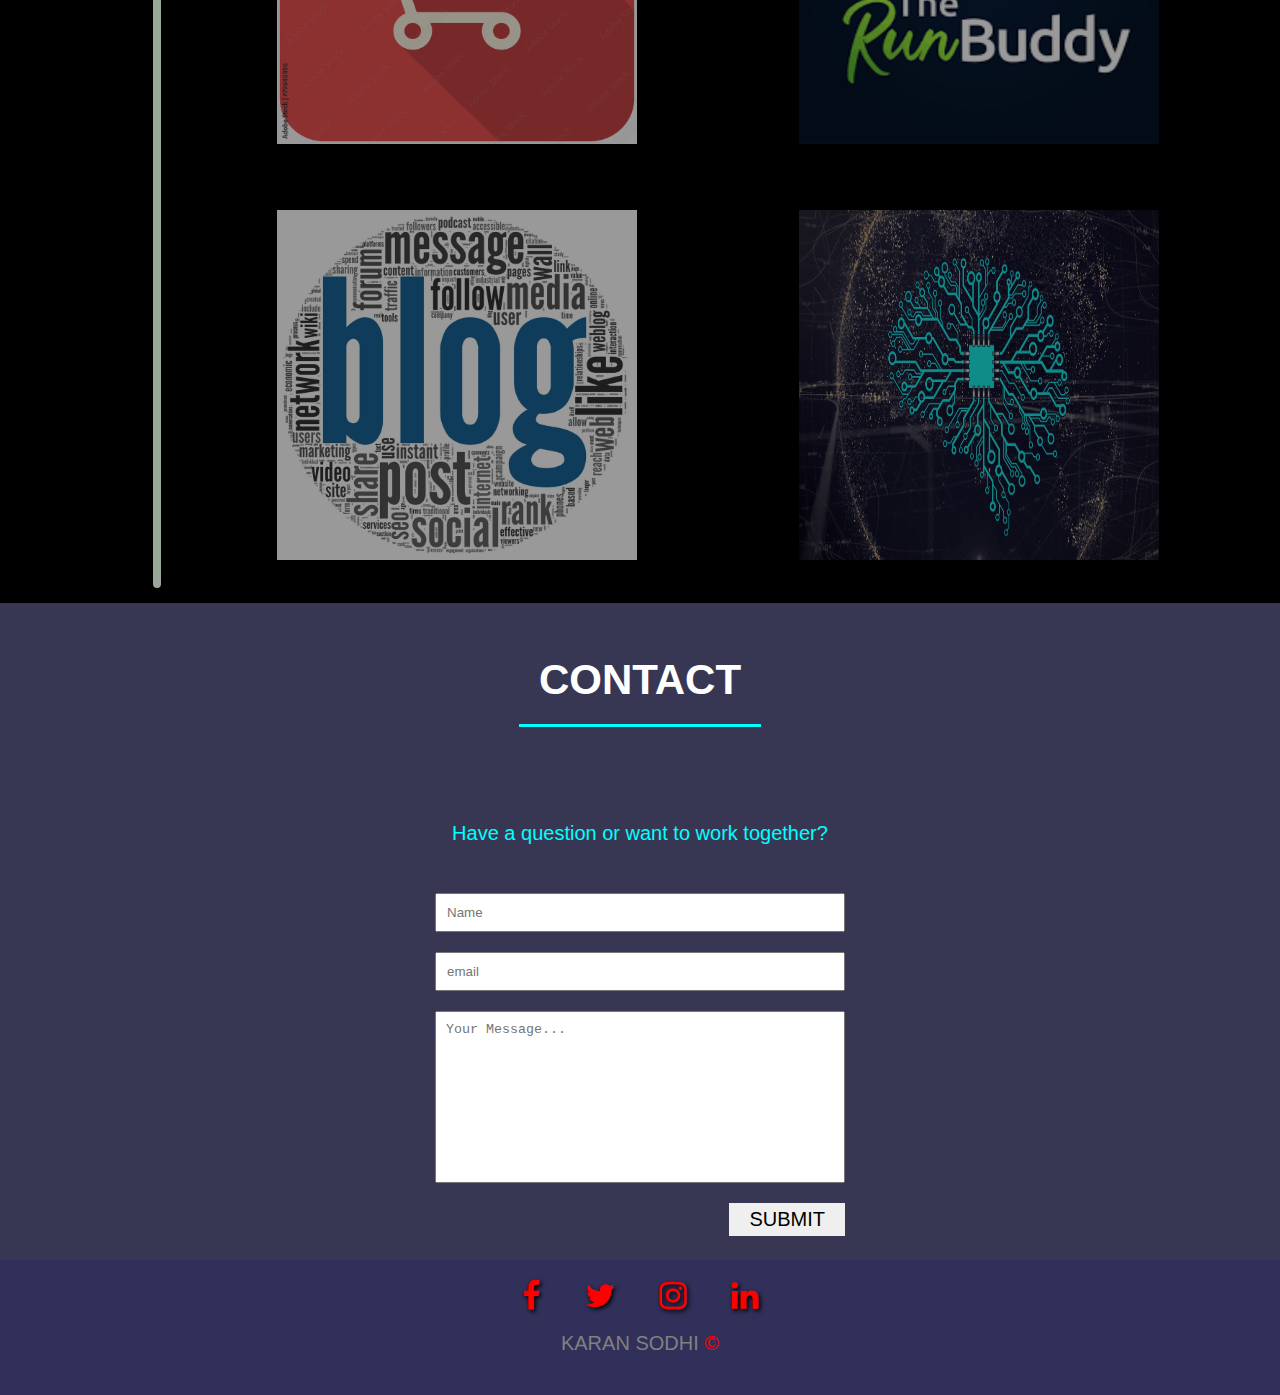
==== commit db70e557: "updated work section with new project" ====
--- a/index.html
+++ b/index.html
@@ -5,64 +5,66 @@
     <meta http-equiv="X-UA-Compatible" content="IE=edge">
     <meta name="viewport" content="width=device-width, initial-scale=1.0">
     <title>Karan Sodhi - Portfolio</title>
-    <link rel="stylesheet" href="https://stackpath.bootstrapcdn.com/bootstrap/4.4.1/css/bootstrap.min.css" 
-                            integrity="sha384-Vkoo8x4CGsO3+Hhxv8T/Q5PaXtkKtu6ug5TOeNV6gBiFeWPGFN9MuhOf23Q9Ifjh" 
-                            crossorigin="anonymous">
     <link rel="shortcut icon" href="assets/icons/favicon.ico" type="image/x-icon">
     <link rel="stylesheet" href="https://cdnjs.cloudflare.com/ajax/libs/font-awesome/4.7.0/css/font-awesome.min.css">
-    <link rel="stylesheet" href="assets/css/style.css">
+    <link rel="stylesheet" href="assets/css/styles.css">
 
 </head>
 <body>
-    <!--navbar section starts here-->
-    <nav class="navbar navbar-expand-lg bg-dark navbar-dark">
-        <div class="container">
-            <a href="#" class="navbar-brand">Karan Sodhi</a>
-            <button class="navbar-toggler" type="button" data-toggle="collapse" data-target="#navmenu">
-                <span class="navbar-toggler-icon"></span>
-            </button>
+    <!--header section starts here-->
+    <header>
+        <h1 class="name">Karan Sodhi</h1>
+        
+        <!--hamburger menu which only shows up when in a small screen like a phone-->
+        <a href="#" class="hamburger-menu">
+            <span class="bar"></span>
+            <span class="bar"></span>
+            <span class="bar"></span>
+        </a>
 
-            <div class="collapse navbar-collapse " id="navmenu">
-                <ul class="navbar-nav ml-auto">
-                    <li class="nav-item">
-                        <a href="#aboutme" class="nav-link first">About Me</a>
-                    </li>
-                    <li class="nav-item">
-                        <a href="#work" class="nav-link">Work Projects</a>
-                    </li>
-                    <li class="nav-item">
-                        <a href="#contact" class="nav-link">Contact</a>
-                    </li>
-                </ul>
-            </div>
-        </div>
-    </nav>
+        <!--this section is displayed until the user screen turns small and
+        is presented with a hamburger menu instead-->
+        <nav class="navbar-links">
+            <ul>
+                <li>
+                    <a href="#aboutme" id="aboutme1">About Me</a>
+                </li>
+                <li> 
+                    <a href="#work" id="work1">Work</a>
+                </li>
+                <li>
+                    <a href="#contact" id="contact1">Contact Me</a>
+                </li>
+            
+            </ul>
+        </nav>
+    
+    </header>
+
     <!--section where all the navigation parts will be-->
-    <section class="d-flex flex-column">
+    <section class="flex-sections">
 
         <!--HERO IMAGE -->
-        <!-- <div class="hero bg-dark text-light">
-            cool subtitle aligned on the bottom right corner 
-            and becomes centered on small devices
-            <div class="container text-center text-md-right">
-                <h4 class="">Not Your Average Web-Developer</h4>
-            </div>
+        <div class="hero">
+            <!--cool subtitle aligned on the bottom right corner 
+            and becomes centered on small devices-->
+            <h2>Not Your Average Web-Developer</h2>
             
-        </div> -->
+        </div>
 
         <!--about-me segment-->
         
         
-        <div class="bio-section text-center text-sm-left" id="aboutme">
-                <div class="container">
-                    <h2>About <span>ME</span></h2>
+        <div class="bio-section" id="aboutme">
+                
+                <h2>About <span>ME</span></h2>
                 <!--this span is a vertical border differntiates the content 
                 from their respective heading-->
                 <span class="vertical-border bio">
 
                 </span>
 
-                <div class="d-flex flex-column flex-sm-row ">
+                <div class="image_plus_bio">
                     <div class="bio-in-bio">
                         <p>
                             With these points in mind, in this Challenge you’ll set 
@@ -73,12 +75,11 @@
                             It’s a win-win that you'll likely be grateful for in the future!
                             </p>
                     </div>
-                    <div class="image_plus_bios">
+                    <div class="image">
                         <img src="assets/image/tomcruise.png" 
                         alt="karan sodhi image"
                         height="250" width="200">
                     </div>
-                </div>
                 </div>
             
         </div>
@@ -102,8 +103,8 @@
                 </div>
 
                 <div class="row-images" id="first-row">
-                    <a href="./linkToWork.html" >
-                        <img src="assets/image/calculator.jpg" alt="image1" class="smallImg" height="350" width="400" >
+                    <a href="https://sellquicker.herokuapp.com/" >
+                        <img src="assets/image/sellquicker.jpg" alt="sellquicker project 2" class="smallImg" height="350" width="400" >
                     </a>
                     <a href="https://kkkaran.github.io/RunBuddy2.0/">
                         <img src="assets/image/runbuddy.png" alt="image1" class="smallImg" height="350" width="400">
@@ -160,10 +161,6 @@
     </footer>
 
     <!--Link to the external js file-->
-    <script src="https://code.jquery.com/jquery-3.4.1.slim.min.js" integrity="sha384-J6qa4849blE2+poT4WnyKhv5vZF5SrPo0iEjwBvKU7imGFAV0wwj1yYfoRSJoZ+n" crossorigin="anonymous"></script>
-    <script src="https://cdn.jsdelivr.net/npm/popper.js@1.16.0/dist/umd/popper.min.js" integrity="sha384-Q6E9RHvbIyZFJoft+2mJbHaEWldlvI9IOYy5n3zV9zzTtmI3UksdQRVvoxMfooAo" crossorigin="anonymous"></script>
-    <script src="https://stackpath.bootstrapcdn.com/bootstrap/4.4.1/js/bootstrap.min.js" integrity="sha384-wfSDF2E50Y2D1uUdj0O3uMBJnjuUD4Ih7YwaYd1iqfktj0Uod8GCExl3Og8ifwB6" crossorigin="anonymous"></script>
-
     <script src="assets/js/index.js"></script>
 </body>
 </html>--- a/assets/css/styles.css
+++ b/assets/css/styles.css
@@ -0,0 +1,407 @@
+* {
+  padding: 0;
+  margin: 0;
+  box-sizing: border-box;
+}
+html {
+  scroll-behavior: smooth;
+  /*this above is for smooth scrolling instead of 
+  just shifting to that section*/
+}
+body {
+  background-color: black;
+  color: #99a799;
+  font-family: Helvetica;
+}
+/**HEADER STYLING BEGINS HERE!!!***/
+header {
+  display: flex;
+  justify-content: space-between;
+  background-color: #1b242f;
+  color: black;
+  align-items: center;
+  position: sticky;
+  top: 0;
+  background-image: url("../image/hero.jpg");
+  background-size: cover;
+  background-position: center;
+  background-attachment: fixed;
+  background-position: 80%;
+  z-index: 10; /*This is so the title is always over the images*/
+}
+.name {
+  font-size: 42px;
+  padding: 1.2rem;
+}
+/**HAMBURGER-MENU GENERATION and STYLING**/
+.hamburger-menu {
+  display: none;
+  width: 35px;
+  height: 26px;
+  position: absolute;
+  top: 1.9rem;
+  right: 1rem;
+  flex-direction: column;
+  justify-content: space-between;
+}
+/*hamburger menu only shows up for phone size screens*/
+.bar {
+  height: 6px;
+  width: 100%;
+  background-color: black;
+  border-radius: 10px;
+}
+
+.navbar-links ul {
+  display: flex;
+  margin: 0;
+  padding: 0;
+}
+.navbar-links li {
+  list-style: none;
+  font-size: 25px;
+}
+.navbar-links a {
+  text-decoration: none;
+  color: black;
+  display: block;
+  padding: 1.8rem;
+  font-weight: bolder;
+}
+.navbar-links li a:hover {
+  color: #e31b6d;
+}
+.navbar {
+  display: flex;
+  flex-direction: column;
+  background-color: grey;
+  height: 15px;
+  width: 20px;
+}
+.navbar-links li:active {
+  color: green;
+}
+
+/**SECTIONS STYLING BEGINS HERE!!***/
+
+.hero {
+  background-image: url("../image/hero.jpg");
+  background-size: cover;
+  background-position: center;
+  background-attachment: fixed;
+  background-position: 80%;
+  height: 300px;
+  display: flex;
+  justify-content: flex-end;
+  align-items: flex-end;
+  width: 100%;
+  background-position: center;
+  background-size: cover;
+}
+
+.hero h2 {
+  color: #000000;
+  font-family: papyrus;
+  text-shadow: 0px 1px, 1px 0px, 1px 0px;
+}
+
+.abt-me-flex-container {
+  display: flex;
+  padding: 20px;
+  justify-content: space-between;
+}
+/**about me styling goes here**/
+.bio-section,
+.work-section {
+  display: flex;
+  color: aliceblue;
+  scroll-margin-top: 95px;
+  justify-content: space-around;
+  height: 100%;
+  margin-top: 10px;
+  padding: 10px;
+  flex: 1;
+}
+.bio-section h2,
+.work-section h2 {
+  font-size: 35px;
+  text-align: right;
+  flex: 1;
+}
+
+.bio-section span,
+.work-section span {
+  display: block;
+  color: chocolate;
+  margin: 5px;
+}
+.bio-in-bio,
+.work-images:first-child {
+  font-size: 25px;
+  display: flex;
+  justify-content: center;
+  text-align: right;
+  width: 75%;
+  margin: 5px;
+}
+.image_plus_bio,
+.work-images {
+  display: flex;
+  flex: 8;
+  text-align: center;
+}
+.vertical-border {
+  width: 8px;
+  height: 250px;
+  background-color: #99a799;
+  margin: 0 10px 0 10px;
+  border-radius: 10px;
+}
+/**WORK SECTION STYLING!!!**/
+
+.work-flex-container h2 {
+  color: #b7d607;
+}
+
+.work-images {
+  flex-wrap: wrap; /*the images automatically come down and
+   we dont have to use flex-direct-column*/
+  justify-content: center;
+}
+.work-images > * {
+  flex: 1 1 100%;
+  padding: 30px;
+}
+
+#first-row h3 {
+  position: absolute;
+  right: 93px;
+  bottom: 40px;
+  color: #30305a;
+  background: #b7d607;
+}
+.row-images {
+  display: flex;
+  flex-wrap: wrap;
+  justify-content: space-around;
+}
+.row-images a {
+  max-width: 100%;
+  width: 450px;
+  height: 350px;
+  display: block;
+  margin: 3px;
+}
+.row-images img {
+  width: 80%;
+  opacity: 0.6; /*the images are set to little dimmer by default
+  only when active theor opacity turns 1
+  */
+}
+.bigimage {
+  max-width: 100%;
+  height: 600px;
+  width: 90%;
+  opacity: 0.6;
+}
+
+img:hover {
+  opacity: 1;
+}
+
+.work-section span {
+  height: auto; /*size of the vertical border is 
+  set to auto that will chnage dynamically with the 
+  work section height increasing as we shrink the screen*/
+}
+/**WORK SECTION STYLING ENDS HERE!!!***/
+.contact-flex-container,
+.resume-flex-container {
+  height: 88vh;
+  scroll-margin-top: 95px;
+  display: flex;
+  flex-flow: column;
+  justify-content: center;
+  background-color: #1b242f;
+  color: white;
+}
+.flex-sections {
+  display: flex;
+  flex-direction: column;
+  align-items: center;
+}
+
+/**contact styling begins here**/
+.contact-flex-container {
+  align-items: center;
+  justify-content: space-around;
+  background-color: #373753;
+  height: 73vh;
+  width: 100%;
+}
+.contact-flex-container h2 {
+  font-size: 42px;
+  margin-top: 10px;
+  padding: 20px;
+  border-bottom: 3px solid aqua;
+}
+.contact-flex-container p {
+  color: aqua;
+  font-size: 20px;
+}
+.form-contact {
+  display: flex;
+  flex-direction: column;
+  align-items: flex-end;
+}
+.form-contact input,
+textarea {
+  margin-bottom: 20px;
+  padding: 10px;
+  width: 410px;
+  display: block;
+}
+.form-container {
+  text-align: center;
+}
+.submit {
+  font-size: 20px;
+  padding: 5px 20px 5px 20px;
+  border: none;
+}
+.submit:hover {
+  background-color: #e31b6d;
+  color: white;
+}
+
+/**FOOTER STYLING**/
+footer {
+  text-align: center;
+  height: 15vh;
+  background-color: #30305a;
+}
+
+.fa {
+  padding: 20px;
+  color: red;
+  text-shadow: 2px 2px 4px #000000;
+}
+footer p {
+  color: grey;
+  font-size: 20px;
+}
+footer span {
+  color: red;
+}
+/***MEDIA QUERIES GO HERE!!!***/
+@media (max-width: 1131) {
+  .work-section span {
+    height: 2010px;
+    background: chartreuse;
+  }
+}
+@media (max-width: 940px) {
+  .hamburger-menu {
+    display: flex;
+    color: yellow;
+  }
+
+  .navbar-links {
+    width: 100%;
+    display: none;
+  }
+  header {
+    flex-direction: column;
+    align-items: flex-start;
+  }
+  .navbar-links ul {
+    flex-flow: column;
+    width: 100%;
+    text-align: center;
+  }
+  .navbar-links a {
+    padding: 0.5rem 1rem;
+  }
+  .navbar-links.active {
+    display: flex;
+  }
+}
+@media (max-width: 920px) {
+  .bio-section,
+  .work-section {
+    width: 85%;
+    flex-direction: column;
+    align-items: center;
+    padding: 20px;
+  }
+  .image_plus_bio p {
+    text-align: center;
+  }
+  .bio-section h2 {
+    font-size: 32px;
+  }
+  .bio-section > h2 > span {
+    color: chocolate;
+    display: inline-block;
+  }
+  .bio-section > span,
+  .work-section > span {
+    height: 5px;
+    width: 300px;
+    background: #99a799;
+  }
+  .bio-section p {
+    font-size: 20px;
+    width: 80%;
+  }
+}
+@media (max-width: 700px) {
+  /*we will put the image and the bio in column direction**/
+
+  .image_plus_bio {
+    flex-direction: column;
+    padding: 30px;
+    text-align: center;
+  }
+  .image {
+    order: 1;
+    text-align: center;
+    width: inherit;
+  }
+  .image img {
+    height: 400px;
+    width: 350px;
+  }
+  .bio-in-bio {
+    order: 2;
+    width: 400px;
+    margin: 10px;
+    text-align: center;
+  }
+  .smallImg,
+  .bigimage {
+    height: 400px;
+    width: 350px;
+  }
+}
+@media (max-width: 610px) {
+  .form-container {
+    width: 80%;
+  }
+
+  .form-contact input,
+  textarea {
+    margin-bottom: 20px;
+    padding: 10px;
+    width: 100%;
+  }
+  .contact-flex-container p {
+    font-size: 15px;
+  }
+  .contact-flex-container h2 {
+    font-size: 35px;
+  }
+  .hero {
+    justify-content: center;
+  }
+}
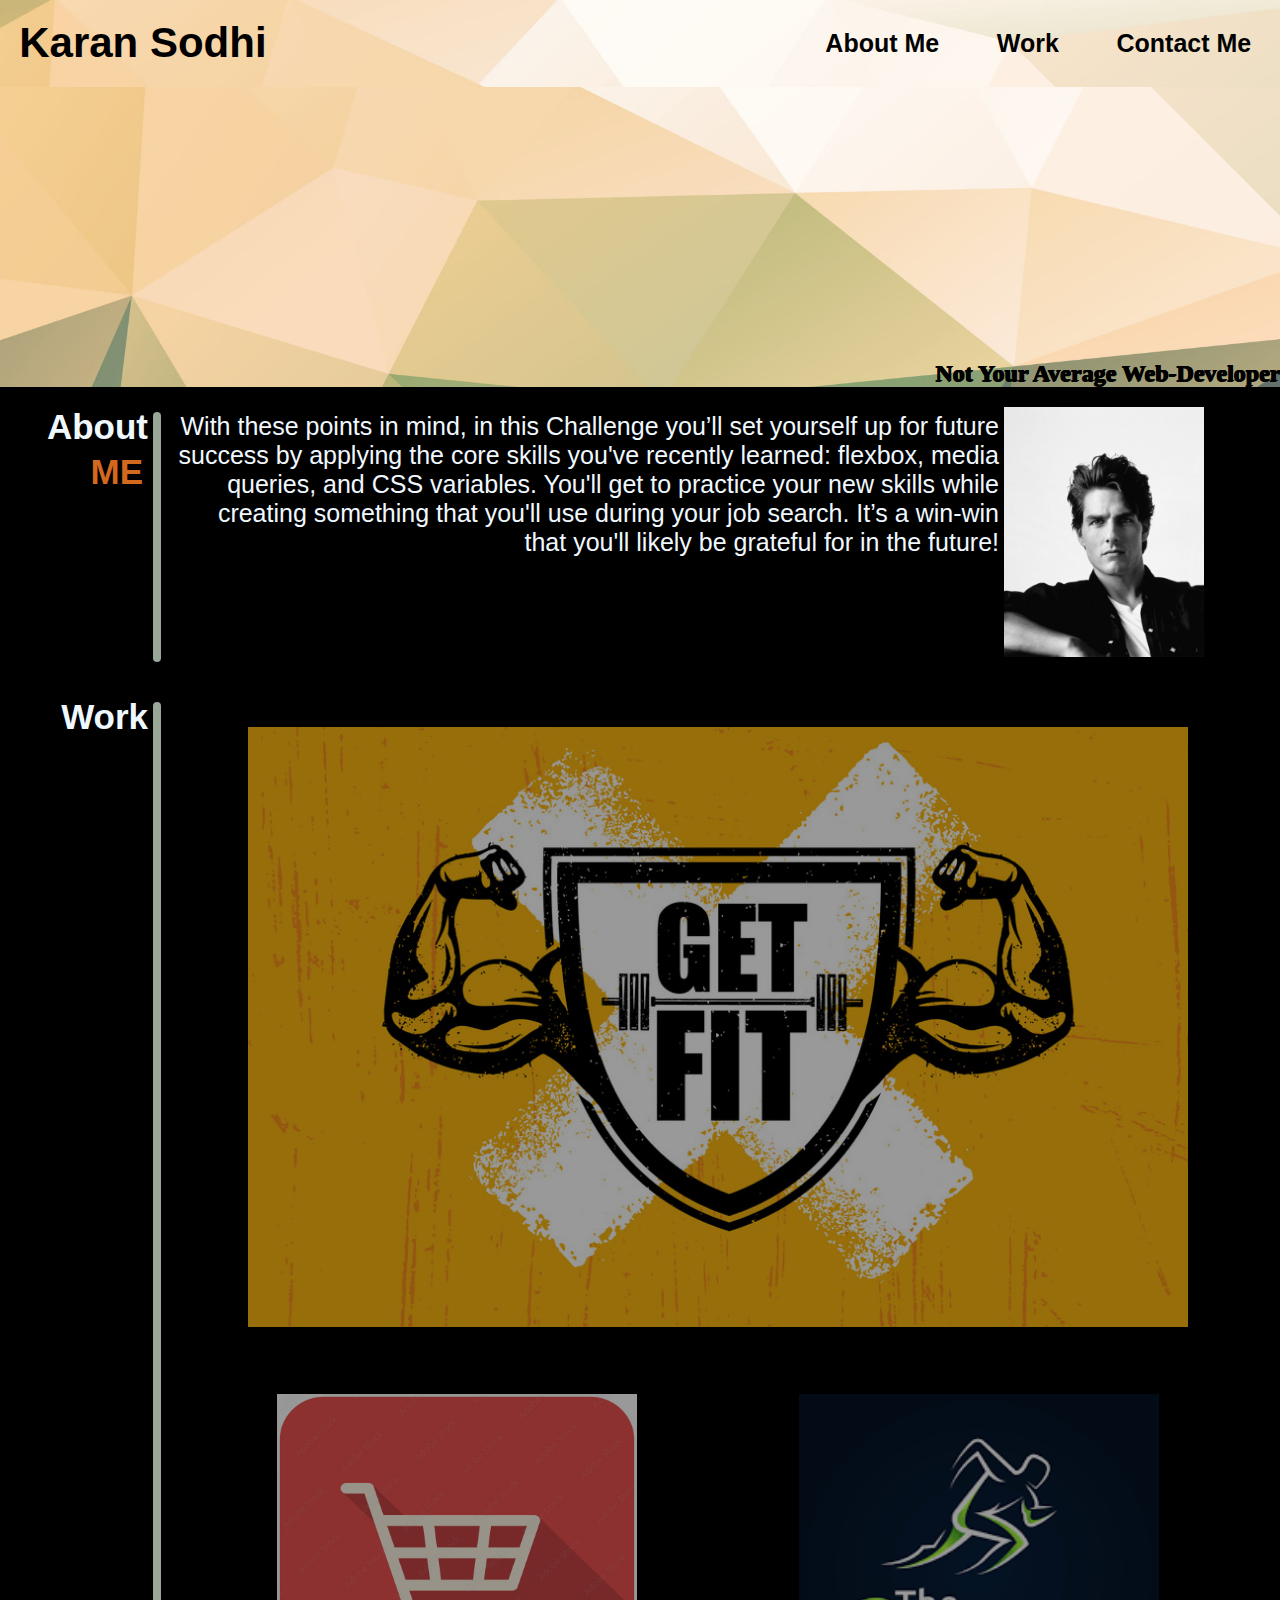
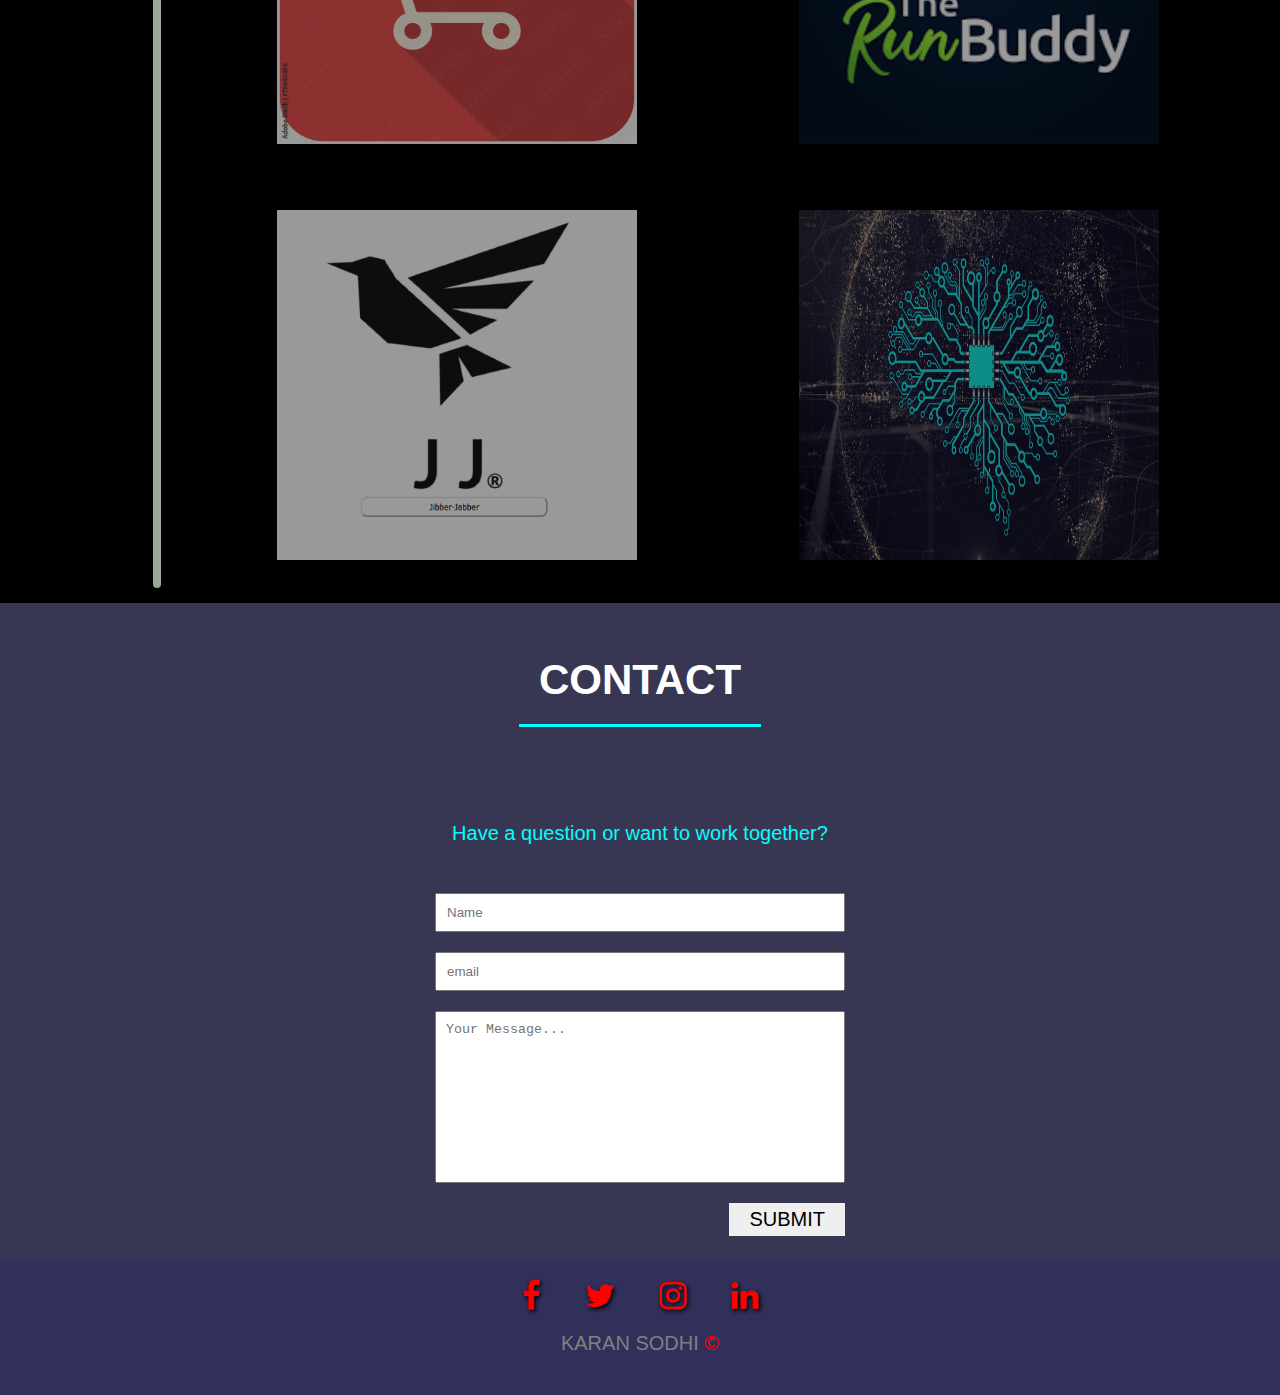
==== commit b3ce8074: "upadted the third project for my portfolio" ====
--- a/index.html
+++ b/index.html
@@ -110,11 +110,11 @@
                         <img src="assets/image/runbuddy.png" alt="image1" class="smallImg" height="350" width="400">
                     </a>
                     
-                </div>
+                    </div>
 
                 <div class="row-images" style=" border:2 px solid white">
-                    <a href="./linkToWork.html">
-                        <img src="assets/image/blog.jpg" alt="image1" class="smallImg" height="350"width="400">
+                    <a href="https://jibber-jabber-app.herokuapp.com/">
+                        <img src="assets/image/jibjab.PNG" alt="jibberjabber project 3" class="smallImg" height="350"width="400">
                     </a>
                     
                     <a href="./linkToWork.html">
